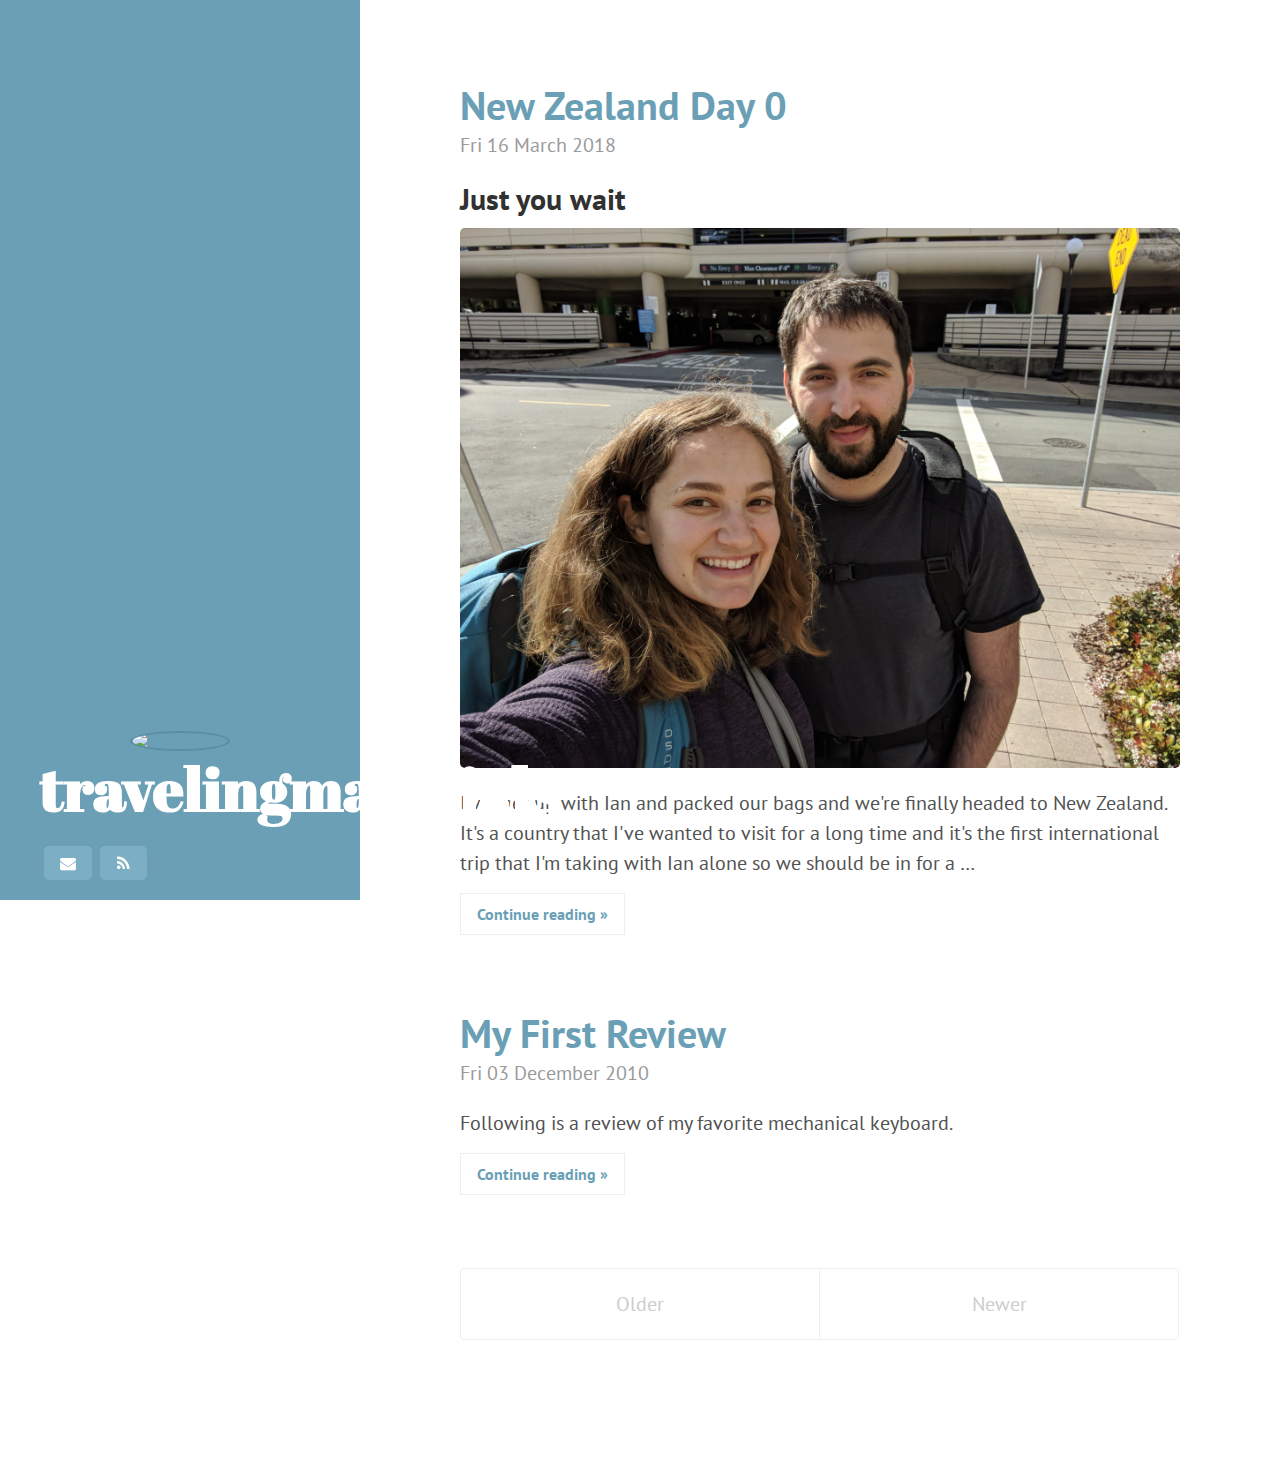
==== index.html @ 5a3e4737 "Update documentation" ====
<!DOCTYPE html>
<html lang="en">
	<head>
		<link href="http://gmpg.org/xfn/11" rel="profile">
		<meta http-equiv="X-UA-Compatible" content="IE=edge">
		<meta http-equiv="content-type" content="text/html; charset=utf-8">

		<!-- Enable responsiveness on mobile devices-->
		<meta name="viewport" content="width=device-width, initial-scale=1.0, maximum-scale=1">

		<title>travelingmaterials</title>

		<!-- CSS -->
		<link href="//fonts.googleapis.com/" rel="dns-prefetch">
		<link href="//fonts.googleapis.com/css?family=Droid+Serif:400,700,400italic|Abril+Fatface|PT+Sans:400,400italic,700&amp;subset=latin,latin-ext" rel="stylesheet">

		<link rel="stylesheet" href="./theme/css/poole.css" />
		<link rel="stylesheet" href="./theme/css/hyde.css" />
		<link rel="stylesheet" href="./theme/css/syntax.css" />
		<link rel="stylesheet" href="https://maxcdn.bootstrapcdn.com/font-awesome/4.4.0/css/font-awesome.min.css">

		<!-- RSS -->
		<link rel="alternate" type="application/rss+xml" title="RSS" href="/atom.xml">
	</head>

	<body class="theme-base-0d">
<div class="sidebar">
	<div class="container sidebar-sticky">
		<div class="sidebar-about">

			<h1>
				<a href="/">
					<img class="profile-picture" src="./images/">
					travelingmaterials
				</a>
			</h1>
			<p class="lead"></p>
			<p class="lead"> </p>
			<p></p>
		</div>
		<nav class="sidebar-nav">
			<a class="sidebar-nav-item" href="mailto:guilherme.sft@gmail.com">
				<i class="fa fa-envelope"></i>
			</a>
			<a class="sidebar-nav-item" href="">
				<i class="fa fa-feed"></i>
			</a>
		</nav>
	</div>
</div>		<div class="content container">
	<div class="posts">
			<div class="post">
				<h1 class="post-title" href="./new-zealand-day-0.html#new-zealand-day-0">
					<a href="./new-zealand-day-0.html#new-zealand-day-0">New Zealand Day 0</a>
				</h1>
				<span class="post-date">Fri 16 March 2018</span>
				<p>
					<h2>Just you wait</h2>
<p><img alt="waiting" src="images/nz001.jpg"></p>
<p>I've met up with Ian and packed our bags and we're finally headed to New Zealand. It's a country that I've wanted to visit for a long time and it's the first international trip that I'm taking with Ian alone so we should be in for a …</p>
				</p>
				<a class="read-more" href="new-zealand-day-0.html">Continue reading »</a>
			</div>
			<div class="post">
				<h1 class="post-title" href="./my-first-review.html#my-first-review">
					<a href="./my-first-review.html#my-first-review">My First Review</a>
				</h1>
				<span class="post-date">Fri 03 December 2010</span>
				<p>
					<p>Following is a review of my favorite mechanical keyboard.</p>
				</p>
				<a class="read-more" href="my-first-review.html">Continue reading »</a>
			</div>
	</div>
	<div class="pagination">
		<span class="pagination-item older">Older</span>
		<span class="pagination-item newer">Newer</span>

	</div>
		</div>
	</body>
</html>
---- theme/css/poole.css ----
/*
 *                        ___
 *                       /\_ \
 *  _____     ___     ___\//\ \      __
 * /\ '__`\  / __`\  / __`\\ \ \   /'__`\
 * \ \ \_\ \/\ \_\ \/\ \_\ \\_\ \_/\  __/
 *  \ \ ,__/\ \____/\ \____//\____\ \____\
 *   \ \ \/  \/___/  \/___/ \/____/\/____/
 *    \ \_\
 *     \/_/
 *
 * Designed, built, and released under MIT license by @mdo. Learn more at
 * https://github.com/poole/poole.
 */


/*
 * Contents
 *
 * Body resets
 * Custom type
 * Messages
 * Container
 * Masthead
 * Posts and pages
 * Pagination
 * Reverse layout
 * Themes
 */


/*
 * Body resets
 *
 * Update the foundational and global aspects of the page.
 */

* {
  -webkit-box-sizing: border-box;
     -moz-box-sizing: border-box;
          box-sizing: border-box;
}

html,
body {
  margin: 0;
  padding: 0;
}

html {
  font-family: "Helvetica Neue", Helvetica, Arial, sans-serif;
  font-size: 16px;
  line-height: 1.5;
}
@media (min-width: 38em) {
  html {
    font-size: 20px;
  }
}

body {
  color: #515151;
  background-color: #fff;
  -webkit-text-size-adjust: 100%;
      -ms-text-size-adjust: 100%;
}

/* No `:visited` state is required by default (browsers will use `a`) */
a {
  color: #268bd2;
  text-decoration: none;
}
a strong {
  color: inherit;
}
/* `:focus` is linked to `:hover` for basic accessibility */
a:hover,
a:focus {
  text-decoration: underline;
}

/* Headings */
h1, h2, h3, h4, h5, h6 {
  margin-bottom: .5rem;
  font-weight: bold;
  line-height: 1.25;
  color: #313131;
  text-rendering: optimizeLegibility;
}
h1 {
  font-size: 2rem;
}
h2 {
  margin-top: 1rem;
  font-size: 1.5rem;
}
h3 {
  margin-top: 1.5rem;
  font-size: 1.25rem;
}
h4, h5, h6 {
  margin-top: 1rem;
  font-size: 1rem;
}

/* Body text */
p {
  margin-top: 0;
  margin-bottom: 1rem;
}

strong {
  color: #303030;
}


/* Lists */
ul, ol, dl {
  margin-top: 0;
  margin-bottom: 1rem;
}

dt {
  font-weight: bold;
}
dd {
  margin-bottom: .5rem;
}

/* Misc */
hr {
  position: relative;
  margin: 1.5rem 0;
  border: 0;
  border-top: 1px solid #eee;
  border-bottom: 1px solid #fff;
}

abbr {
  font-size: 85%;
  font-weight: bold;
  color: #555;
  text-transform: uppercase;
}
abbr[title] {
  cursor: help;
  border-bottom: 1px dotted #e5e5e5;
}

/* Code */
code,
pre {
  font-family: Menlo, Monaco, "Courier New", monospace;
}
code {
  padding: .25em .5em;
  font-size: 85%;
  color: #bf616a;
  background-color: #f9f9f9;
  border-radius: 3px;
}
pre {
  display: block;
  margin-top: 0;
  margin-bottom: 1rem;
  padding: 1rem;
  font-size: .8rem;
  line-height: 1.4;
  white-space: pre;
  white-space: pre-wrap;
  word-break: break-all;
  word-wrap: break-word;
  background-color: #f9f9f9;
}
pre code {
  padding: 0;
  font-size: 100%;
  color: inherit;
  background-color: transparent;
}

/* Pygments via Jekyll */
.highlight {
  margin-bottom: 1rem;
  border-radius: 4px;
}
.highlight pre {
  margin-bottom: 0;
}

/* Gist via GitHub Pages */
.gist .gist-file {
  font-family: Menlo, Monaco, "Courier New", monospace !important;
}
.gist .markdown-body {
  padding: 15px;
}
.gist pre {
  padding: 0;
  background-color: transparent;
}
.gist .gist-file .gist-data {
  font-size: .8rem !important;
  line-height: 1.4;
}
.gist code {
  padding: 0;
  color: inherit;
  background-color: transparent;
  border-radius: 0;
}

/* Quotes */
blockquote {
  padding: .5rem 1rem;
  margin: .8rem 0;
  color: #7a7a7a;
  border-left: .25rem solid #e5e5e5;
}
blockquote p:last-child {
  margin-bottom: 0;
}
@media (min-width: 30em) {
  blockquote {
    padding-right: 5rem;
    padding-left: 1.25rem;
  }
}

img {
  display: block;
  max-width: 100%;
  margin: 0 0 1rem;
  border-radius: 5px;
}

/* Tables */
table {
  margin-bottom: 1rem;
  width: 100%;
  border: 1px solid #e5e5e5;
  border-collapse: collapse;
}
td,
th {
  padding: .25rem .5rem;
  border: 1px solid #e5e5e5;
}
tbody tr:nth-child(odd) td,
tbody tr:nth-child(odd) th {
  background-color: #f9f9f9;
}


/*
 * Custom type
 *
 * Extend paragraphs with `.lead` for larger introductory text.
 */

.lead {
  font-size: 1.25rem;
  font-weight: 300;
}


/*
 * Messages
 *
 * Show alert messages to users. You may add it to single elements like a `<p>`,
 * or to a parent if there are multiple elements to show.
 */

.message {
  margin-bottom: 1rem;
  padding: 1rem;
  color: #717171;
  background-color: #f9f9f9;
}


/*
 * Container
 *
 * Center the page content.
 */

.container {
  max-width: 38rem;
  padding-left:  1rem;
  padding-right: 1rem;
  margin-left:  auto;
  margin-right: auto;
}


/*
 * Masthead
 *
 * Super small header above the content for site name and short description.
 */

.masthead {
  padding-top:    1rem;
  padding-bottom: 1rem;
  margin-bottom: 3rem;
}
.masthead-title {
  margin-top: 0;
  margin-bottom: 0;
  color: #505050;
}
.masthead-title a {
  color: #505050;
}
.masthead-title small {
  font-size: 75%;
  font-weight: 400;
  color: #c0c0c0;
  letter-spacing: 0;
}


/*
 * Posts and pages
 *
 * Each post is wrapped in `.post` and is used on default and post layouts. Each
 * page is wrapped in `.page` and is only used on the page layout.
 */

.page,
.post {
  margin-bottom: 4em;
}

/* Blog post or page title */
.page-title,
.post-title,
.post-title a {
  color: #303030;
}
.page-title,
.post-title {
  margin-top: 0;
}

/* Meta data line below post title */
.post-date {
  display: block;
  margin-top: -.5rem;
  margin-bottom: 1rem;
  color: #9a9a9a;
}

/* Related posts */
.related {
  padding-top: 2rem;
  padding-bottom: 2rem;
  border-top: 1px solid #eee;
}
.related-posts {
  padding-left: 0;
  list-style: none;
}
.related-posts h3 {
  margin-top: 0;
}
.related-posts li small {
  font-size: 75%;
  color: #999;
}
.related-posts li a:hover {
  color: #268bd2;
  text-decoration: none;
}
.related-posts li a:hover small {
  color: inherit;
}

.read-more {
  padding: .5rem .8rem;
  border: 1px solid #eee;
  font-size: .8rem;
  margin-top: 1rem;
  font-weight: bold;
}

/*
 * Pagination
 *
 * Super lightweight (HTML-wise) blog pagination. `span`s are provide for when
 * there are no more previous or next posts to show.
 */

.pagination {
  overflow: hidden; /* clearfix */
  margin-left: -1rem;
  margin-right: -1rem;
  font-family: "PT Sans", Helvetica, Arial, sans-serif;
  color: #ccc;
  text-align: center;
}

/* Pagination items can be `span`s or `a`s */
.pagination-item {
  display: block;
  padding: 1rem;
  border: 1px solid #eee;
}
.pagination-item:first-child {
  margin-bottom: -1px;
}

/* Only provide a hover state for linked pagination items */
a.pagination-item:hover {
  background-color: #f5f5f5;
}

@media (min-width: 30em) {
  .pagination {
    margin: 3rem 0;
  }
  .pagination-item {
    float: left;
    width: 50%;
  }
  .pagination-item:first-child {
    margin-bottom: 0;
    border-top-left-radius:    4px;
    border-bottom-left-radius: 4px;
  }
  .pagination-item:last-child {
    margin-left: -1px;
    border-top-right-radius:    4px;
    border-bottom-right-radius: 4px;
  }
}
---- theme/css/hyde.css ----
/*
 *  __                  __
 * /\ \                /\ \
 * \ \ \___   __  __   \_\ \     __
 *  \ \  _ `\/\ \/\ \  /'_` \  /'__`\
 *   \ \ \ \ \ \ \_\ \/\ \_\ \/\  __/
 *    \ \_\ \_\/`____ \ \___,_\ \____\
 *     \/_/\/_/`/___/> \/__,_ /\/____/
 *                /\___/
 *                \/__/
 *
 * Designed, built, and released under MIT license by @mdo. Learn more at
 * https://github.com/poole/hyde.
 */


/*
 * Contents
 *
 * Global resets
 * Sidebar
 * Container
 * Reverse layout
 * Themes
 */


/*
 * Global resets
 *
 * Update the foundational and global aspects of the page.
 */

html {
  font-family: "PT Sans", Helvetica, Arial, sans-serif;
}
@media (min-width: 48em) {
  html {
    font-size: 16px;
  }
}
@media (min-width: 58em) {
  html {
    font-size: 20px;
  }
}


/*
 * Sidebar
 *
 * Flexible banner for housing site name, intro, and "footer" content. Starts
 * out above content in mobile and later moves to the side with wider viewports.
 */

.sidebar {
  text-align: center;
  padding: 2rem 1rem;
  color: rgba(255,255,255,.5);
  background-color: #202020;
}
@media (min-width: 48em) {
  .sidebar {
    position: fixed;
    top: 0;
    left: 0;
    bottom: 0;
    width: 18rem;
    text-align: center;
  }
}

/* Sidebar links */
.sidebar a {
  color: #fff;
}

/* About section */

.sidebar-about h1 {
  color: #fff;
  margin-top: 0;
  font-family: "Abril Fatface", serif;
  font-size: 3rem;
}

.sidebar-about .lead {
  font-size: .8rem;
}

.sidebar-about .profile-picture {
  margin: 0 auto;
  border-radius: 50%;
  border: 2px solid #5b8da2;
  max-width: 5rem;
}

/* Sidebar nav */
.sidebar-nav {
  margin-bottom: 1rem;
}
.sidebar-nav-item {
  display: block;
  padding: .25rem 0.5rem;
  background: #7dafc4;
  margin: 0 .2rem;
  border-radius: .25rem;
  text-transform: uppercase;
  font-size: .8rem;
  font-weight: bold;
  float: left;
  width: 17%;
}
a.sidebar-nav-item:hover,
a.sidebar-nav-item:focus {
  background: #6096ac;
  text-decoration: none;
}
.sidebar-nav-item.active {
  color: #6096ac;
  background: #fff;
}
a.sidebar-nav-item.active:hover,
a.sidebar-nav-item.active:focus {
  color: #fff;
}

/* Sticky sidebar
 *
 * Add the `sidebar-sticky` class to the sidebar's container to affix it the
 * contents to the bottom of the sidebar in tablets and up.
 */

@media (min-width: 48em) {
  .sidebar-sticky {
    position: absolute;
    right:  1rem;
    bottom: 1rem;
    left:   1rem;
  }
}


/* Container
 *
 * Align the contents of the site above the proper threshold with some margin-fu
 * with a 25%-wide `.sidebar`.
 */

.content {
  padding-top:    4rem;
  padding-bottom: 4rem;
}

@media (min-width: 48em) {
  .content {
    max-width: 38rem;
    margin-left: 20rem;
    margin-right: 2rem;
  }
}

@media (min-width: 64em) {
  .content {
    margin-left: 22rem;
    margin-right: 4rem;
  }
}


/*
 * Reverse layout
 *
 * Flip the orientation of the page by placing the `.sidebar` on the right.
 */

@media (min-width: 48em) {
  .layout-reverse .sidebar {
    left: auto;
    right: 0;
  }
  .layout-reverse .content {
    margin-left: 2rem;
    margin-right: 20rem;
  }
}

@media (min-width: 64em) {
  .layout-reverse .content {
    margin-left: 4rem;
    margin-right: 22rem;
  }
}



/*
 * Themes
 *
 * As of v1.1, Hyde includes optional themes to color the sidebar and links
 * within blog posts. To use, add the class of your choosing to the `body`.
 */

/* Base16 (http://chriskempson.github.io/base16/#default) */

/* Red */
.theme-base-08 .sidebar {
  background-color: #ac4142;
}
.theme-base-08 .content a,
.theme-base-08 .related-posts li a:hover {
  color: #ac4142;
}

/* Orange */
.theme-base-09 .sidebar {
  background-color: #d28445;
}
.theme-base-09 .content a,
.theme-base-09 .related-posts li a:hover {
  color: #d28445;
}

/* Yellow */
.theme-base-0a .sidebar {
  background-color: #f4bf75;
}
.theme-base-0a .content a,
.theme-base-0a .related-posts li a:hover {
  color: #f4bf75;
}

/* Green */
.theme-base-0b .sidebar {
  background-color: #90a959;
}
.theme-base-0b .content a,
.theme-base-0b .related-posts li a:hover {
  color: #90a959;
}

/* Cyan */
.theme-base-0c .sidebar {
  background-color: #75b5aa;
}
.theme-base-0c .content a,
.theme-base-0c .related-posts li a:hover {
  color: #75b5aa;
}

/* Blue */
.theme-base-0d .sidebar {
  background-color: #6a9fb5;
}
.theme-base-0d .content a,
.theme-base-0d .related-posts li a:hover {
  color: #6a9fb5;
}

/* Magenta */
.theme-base-0e .sidebar {
  background-color: #aa759f;
}
.theme-base-0e .content a,
.theme-base-0e .related-posts li a:hover {
  color: #aa759f;
}

/* Brown */
.theme-base-0f .sidebar {
  background-color: #8f5536;
}
.theme-base-0f .content a,
.theme-base-0f .related-posts li a:hover {
  color: #8f5536;
}
---- theme/css/syntax.css ----
.highlight .hll { background-color: #ffc; }
.highlight .c { color: #999; } /* Comment */
.highlight .err { color: #a00; background-color: #faa } /* Error */
.highlight .k { color: #069; } /* Keyword */
.highlight .o { color: #555 } /* Operator */
.highlight .cm { color: #09f; font-style: italic } /* Comment.Multiline */
.highlight .cp { color: #099 } /* Comment.Preproc */
.highlight .c1 { color: #999; } /* Comment.Single */
.highlight .cs { color: #999; } /* Comment.Special */
.highlight .gd { background-color: #fcc; border: 1px solid #c00 } /* Generic.Deleted */
.highlight .ge { font-style: italic } /* Generic.Emph */
.highlight .gr { color: #f00 } /* Generic.Error */
.highlight .gh { color: #030; } /* Generic.Heading */
.highlight .gi { background-color: #cfc; border: 1px solid #0c0 } /* Generic.Inserted */
.highlight .go { color: #aaa } /* Generic.Output */
.highlight .gp { color: #009; } /* Generic.Prompt */
.highlight .gs { } /* Generic.Strong */
.highlight .gu { color: #030; } /* Generic.Subheading */
.highlight .gt { color: #9c6 } /* Generic.Traceback */
.highlight .kc { color: #069; } /* Keyword.Constant */
.highlight .kd { color: #069; } /* Keyword.Declaration */
.highlight .kn { color: #069; } /* Keyword.Namespace */
.highlight .kp { color: #069 } /* Keyword.Pseudo */
.highlight .kr { color: #069; } /* Keyword.Reserved */
.highlight .kt { color: #078; } /* Keyword.Type */
.highlight .m { color: #f60 } /* Literal.Number */
.highlight .s { color: #d44950 } /* Literal.String */
.highlight .na { color: #4f9fcf } /* Name.Attribute */
.highlight .nb { color: #366 } /* Name.Builtin */
.highlight .nc { color: #0a8; } /* Name.Class */
.highlight .no { color: #360 } /* Name.Constant */
.highlight .nd { color: #99f } /* Name.Decorator */
.highlight .ni { color: #999; } /* Name.Entity */
.highlight .ne { color: #c00; } /* Name.Exception */
.highlight .nf { color: #c0f } /* Name.Function */
.highlight .nl { color: #99f } /* Name.Label */
.highlight .nn { color: #0cf; } /* Name.Namespace */
.highlight .nt { color: #2f6f9f; } /* Name.Tag */
.highlight .nv { color: #033 } /* Name.Variable */
.highlight .ow { color: #000; } /* Operator.Word */
.highlight .w { color: #bbb } /* Text.Whitespace */
.highlight .mf { color: #f60 } /* Literal.Number.Float */
.highlight .mh { color: #f60 } /* Literal.Number.Hex */
.highlight .mi { color: #f60 } /* Literal.Number.Integer */
.highlight .mo { color: #f60 } /* Literal.Number.Oct */
.highlight .sb { color: #c30 } /* Literal.String.Backtick */
.highlight .sc { color: #c30 } /* Literal.String.Char */
.highlight .sd { color: #c30; font-style: italic } /* Literal.String.Doc */
.highlight .s2 { color: #c30 } /* Literal.String.Double */
.highlight .se { color: #c30; } /* Literal.String.Escape */
.highlight .sh { color: #c30 } /* Literal.String.Heredoc */
.highlight .si { color: #a00 } /* Literal.String.Interpol */
.highlight .sx { color: #c30 } /* Literal.String.Other */
.highlight .sr { color: #3aa } /* Literal.String.Regex */
.highlight .s1 { color: #c30 } /* Literal.String.Single */
.highlight .ss { color: #fc3 } /* Literal.String.Symbol */
.highlight .bp { color: #366 } /* Name.Builtin.Pseudo */
.highlight .vc { color: #033 } /* Name.Variable.Class */
.highlight .vg { color: #033 } /* Name.Variable.Global */
.highlight .vi { color: #033 } /* Name.Variable.Instance */
.highlight .il { color: #f60 } /* Literal.Number.Integer.Long */

.css .o,
.css .o + .nt,
.css .nt + .nt { color: #999; }

.highlight .lineno { color: #ccc; display:inline-block; padding: 0 5px; border-right:1px solid #ccc; }
.highlight pre code { display: block; white-space: pre; overflow-x: auto; word-wrap: normal; }
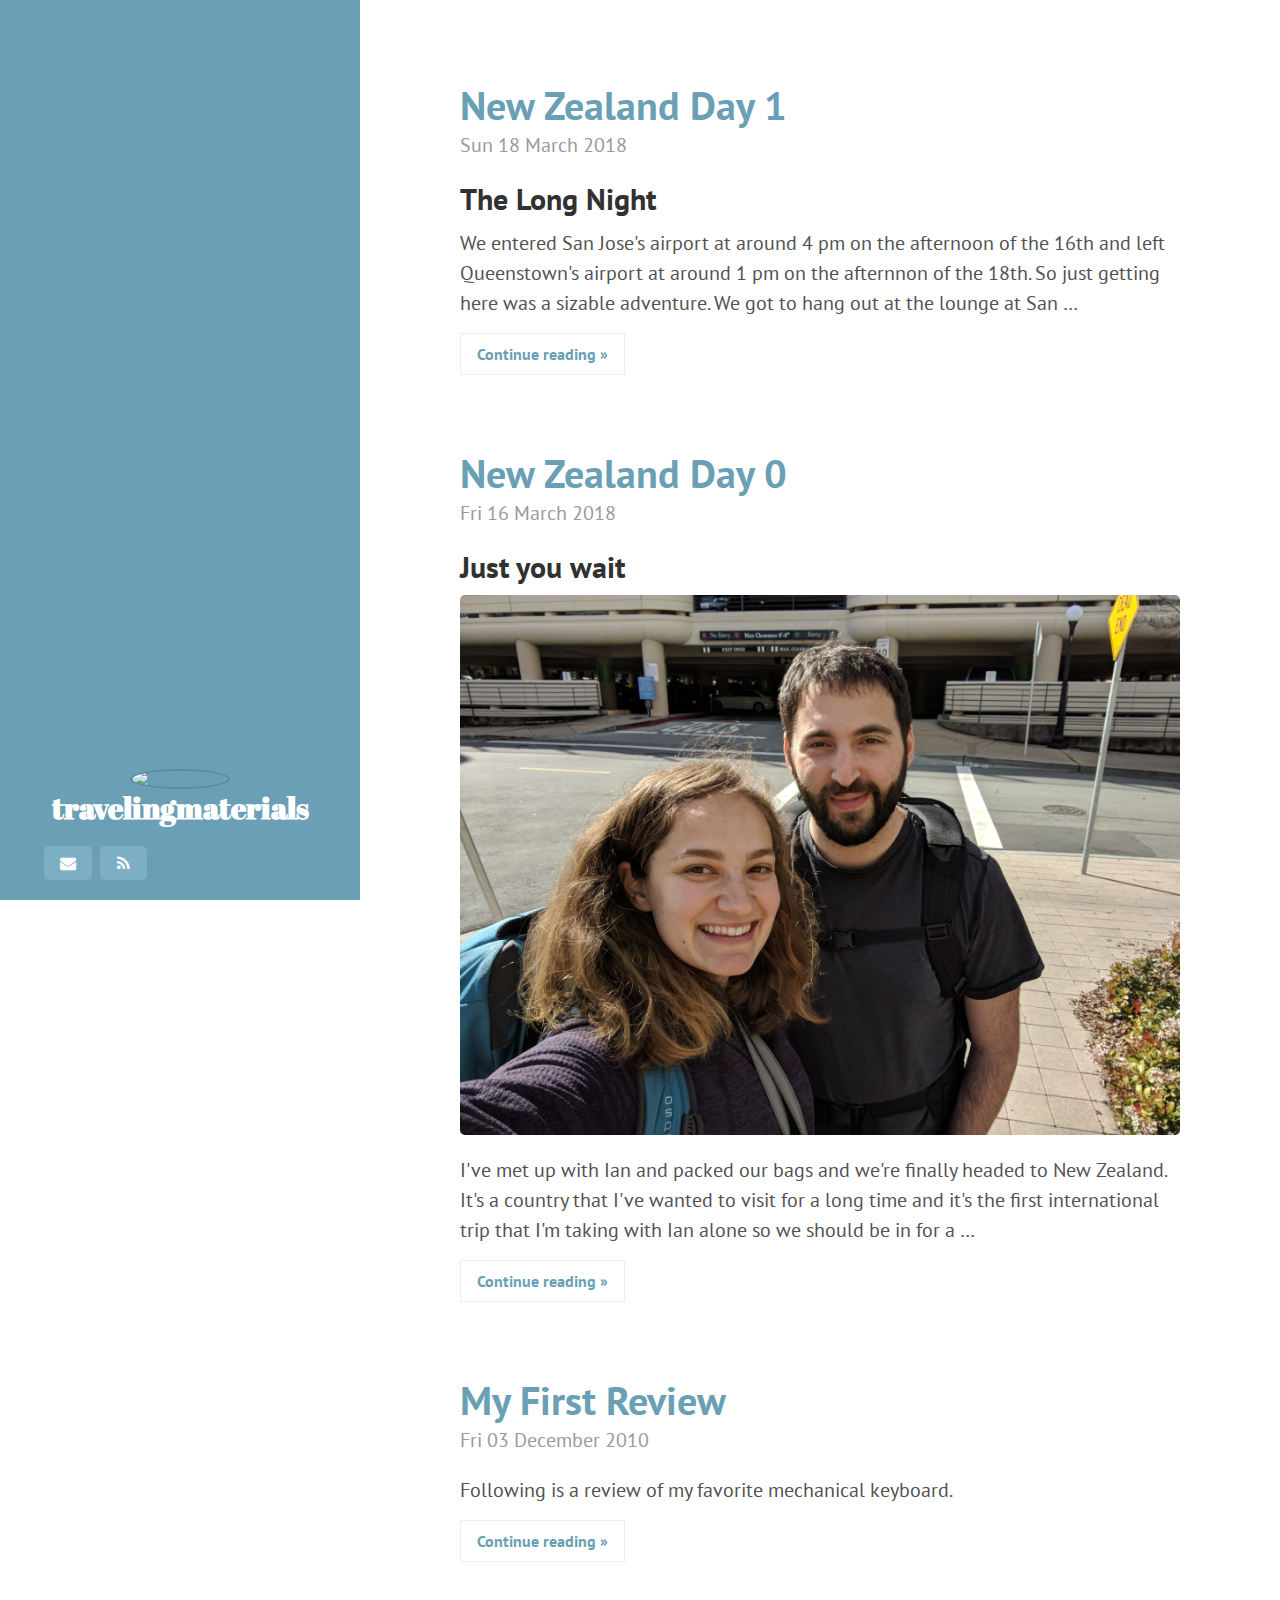
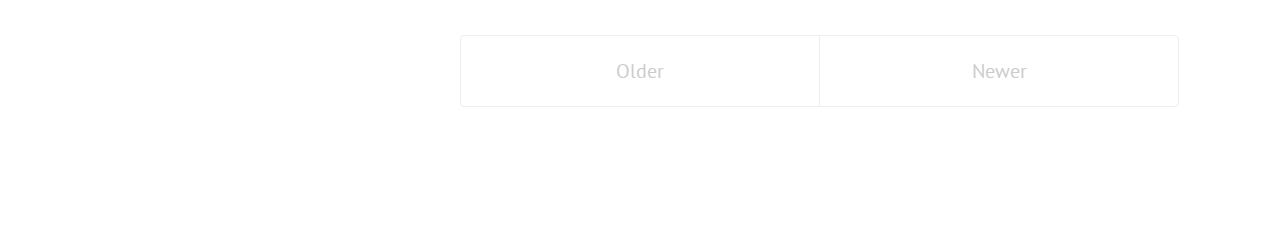
==== commit a5e5159f: "Update documentation" ====
--- a/index.html
+++ b/index.html
@@ -14,9 +14,9 @@
 		<link href="//fonts.googleapis.com/" rel="dns-prefetch">
 		<link href="//fonts.googleapis.com/css?family=Droid+Serif:400,700,400italic|Abril+Fatface|PT+Sans:400,400italic,700&amp;subset=latin,latin-ext" rel="stylesheet">
 
-		<link rel="stylesheet" href="./theme/css/poole.css" />
-		<link rel="stylesheet" href="./theme/css/hyde.css" />
-		<link rel="stylesheet" href="./theme/css/syntax.css" />
+		<link rel="stylesheet" href="http://travelingmaterials.github.io/theme/css/poole.css" />
+		<link rel="stylesheet" href="http://travelingmaterials.github.io/theme/css/hyde.css" />
+		<link rel="stylesheet" href="http://travelingmaterials.github.io/theme/css/syntax.css" />
 		<link rel="stylesheet" href="https://maxcdn.bootstrapcdn.com/font-awesome/4.4.0/css/font-awesome.min.css">
 
 		<!-- RSS -->
@@ -30,7 +30,7 @@
 
 			<h1>
 				<a href="/">
-					<img class="profile-picture" src="./images/">
+					<img class="profile-picture" src="http://travelingmaterials.github.io/images/">
 					travelingmaterials
 				</a>
 			</h1>
@@ -50,8 +50,19 @@
 </div>		<div class="content container">
 	<div class="posts">
 			<div class="post">
-				<h1 class="post-title" href="./new-zealand-day-0.html#new-zealand-day-0">
-					<a href="./new-zealand-day-0.html#new-zealand-day-0">New Zealand Day 0</a>
+				<h1 class="post-title" href="http://travelingmaterials.github.io/new-zealand-day-1.html#new-zealand-day-1">
+					<a href="http://travelingmaterials.github.io/new-zealand-day-1.html#new-zealand-day-1">New Zealand Day 1</a>
+				</h1>
+				<span class="post-date">Sun 18 March 2018</span>
+				<p>
+					<h2>The Long Night</h2>
+<p>We entered San Jose's airport at around 4 pm on the afternoon of the 16th and left Queenstown's airport at around 1 pm on the afternnon of the 18th. So just getting here was a sizable adventure. We got to hang out at the lounge at San …</p>
+				</p>
+				<a class="read-more" href="new-zealand-day-1.html">Continue reading »</a>
+			</div>
+			<div class="post">
+				<h1 class="post-title" href="http://travelingmaterials.github.io/new-zealand-day-0.html#new-zealand-day-0">
+					<a href="http://travelingmaterials.github.io/new-zealand-day-0.html#new-zealand-day-0">New Zealand Day 0</a>
 				</h1>
 				<span class="post-date">Fri 16 March 2018</span>
 				<p>
@@ -62,8 +73,8 @@
 				<a class="read-more" href="new-zealand-day-0.html">Continue reading »</a>
 			</div>
 			<div class="post">
-				<h1 class="post-title" href="./my-first-review.html#my-first-review">
-					<a href="./my-first-review.html#my-first-review">My First Review</a>
+				<h1 class="post-title" href="http://travelingmaterials.github.io/my-first-review.html#my-first-review">
+					<a href="http://travelingmaterials.github.io/my-first-review.html#my-first-review">My First Review</a>
 				</h1>
 				<span class="post-date">Fri 03 December 2010</span>
 				<p>
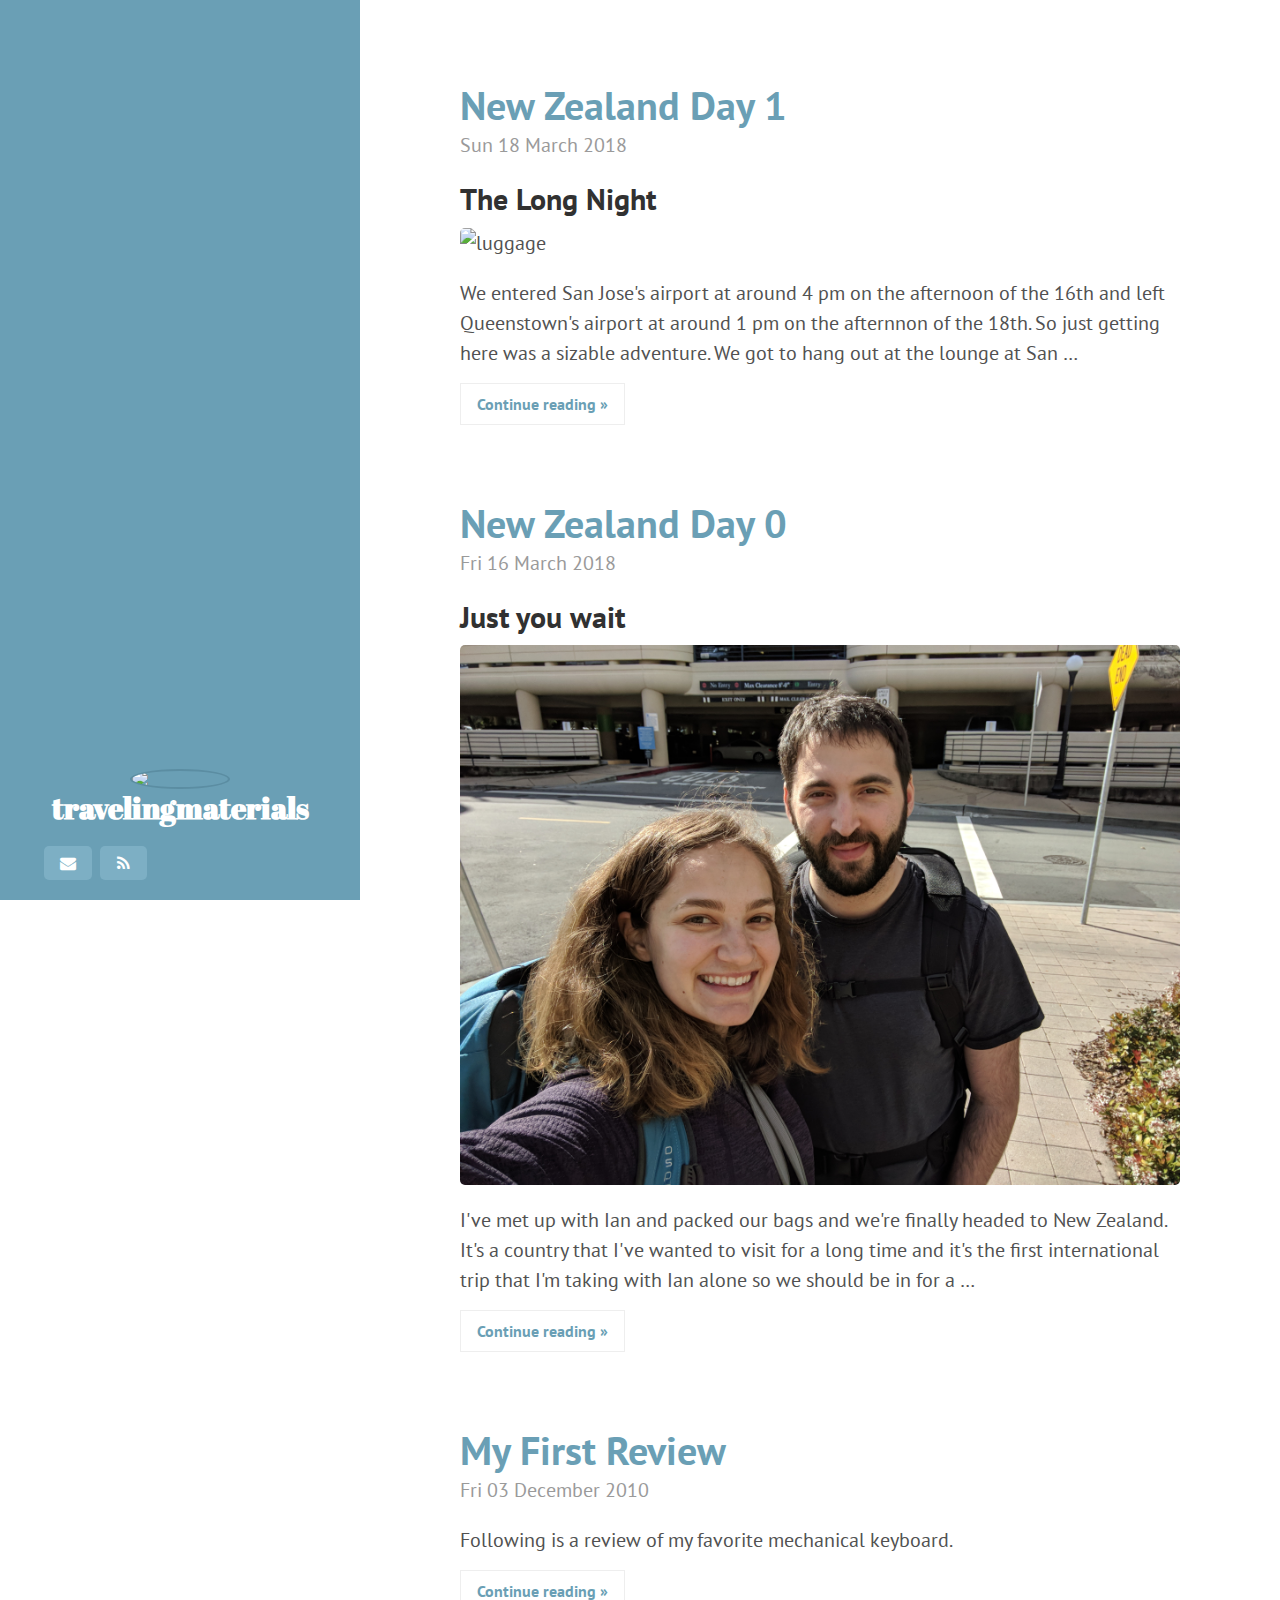
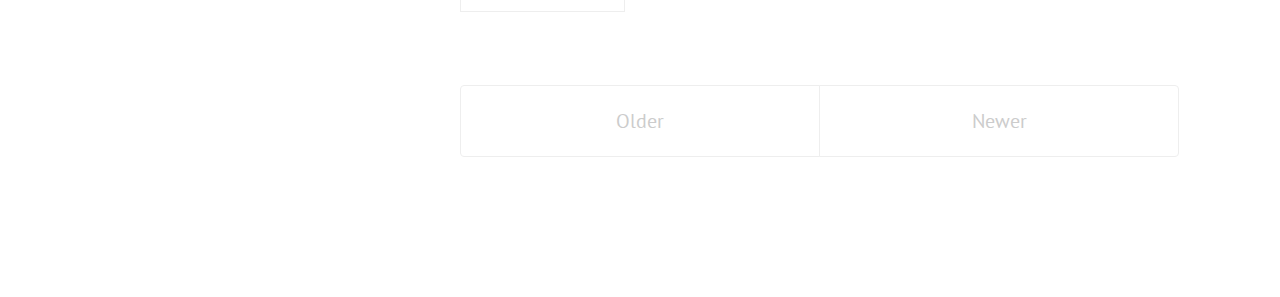
==== commit 2f589f80: "Update documentation" ====
--- a/index.html
+++ b/index.html
@@ -56,6 +56,7 @@
 				<span class="post-date">Sun 18 March 2018</span>
 				<p>
 					<h2>The Long Night</h2>
+<p><img alt="luggage" src="images/nz002.jpg"></p>
 <p>We entered San Jose's airport at around 4 pm on the afternoon of the 16th and left Queenstown's airport at around 1 pm on the afternnon of the 18th. So just getting here was a sizable adventure. We got to hang out at the lounge at San …</p>
 				</p>
 				<a class="read-more" href="new-zealand-day-1.html">Continue reading »</a>
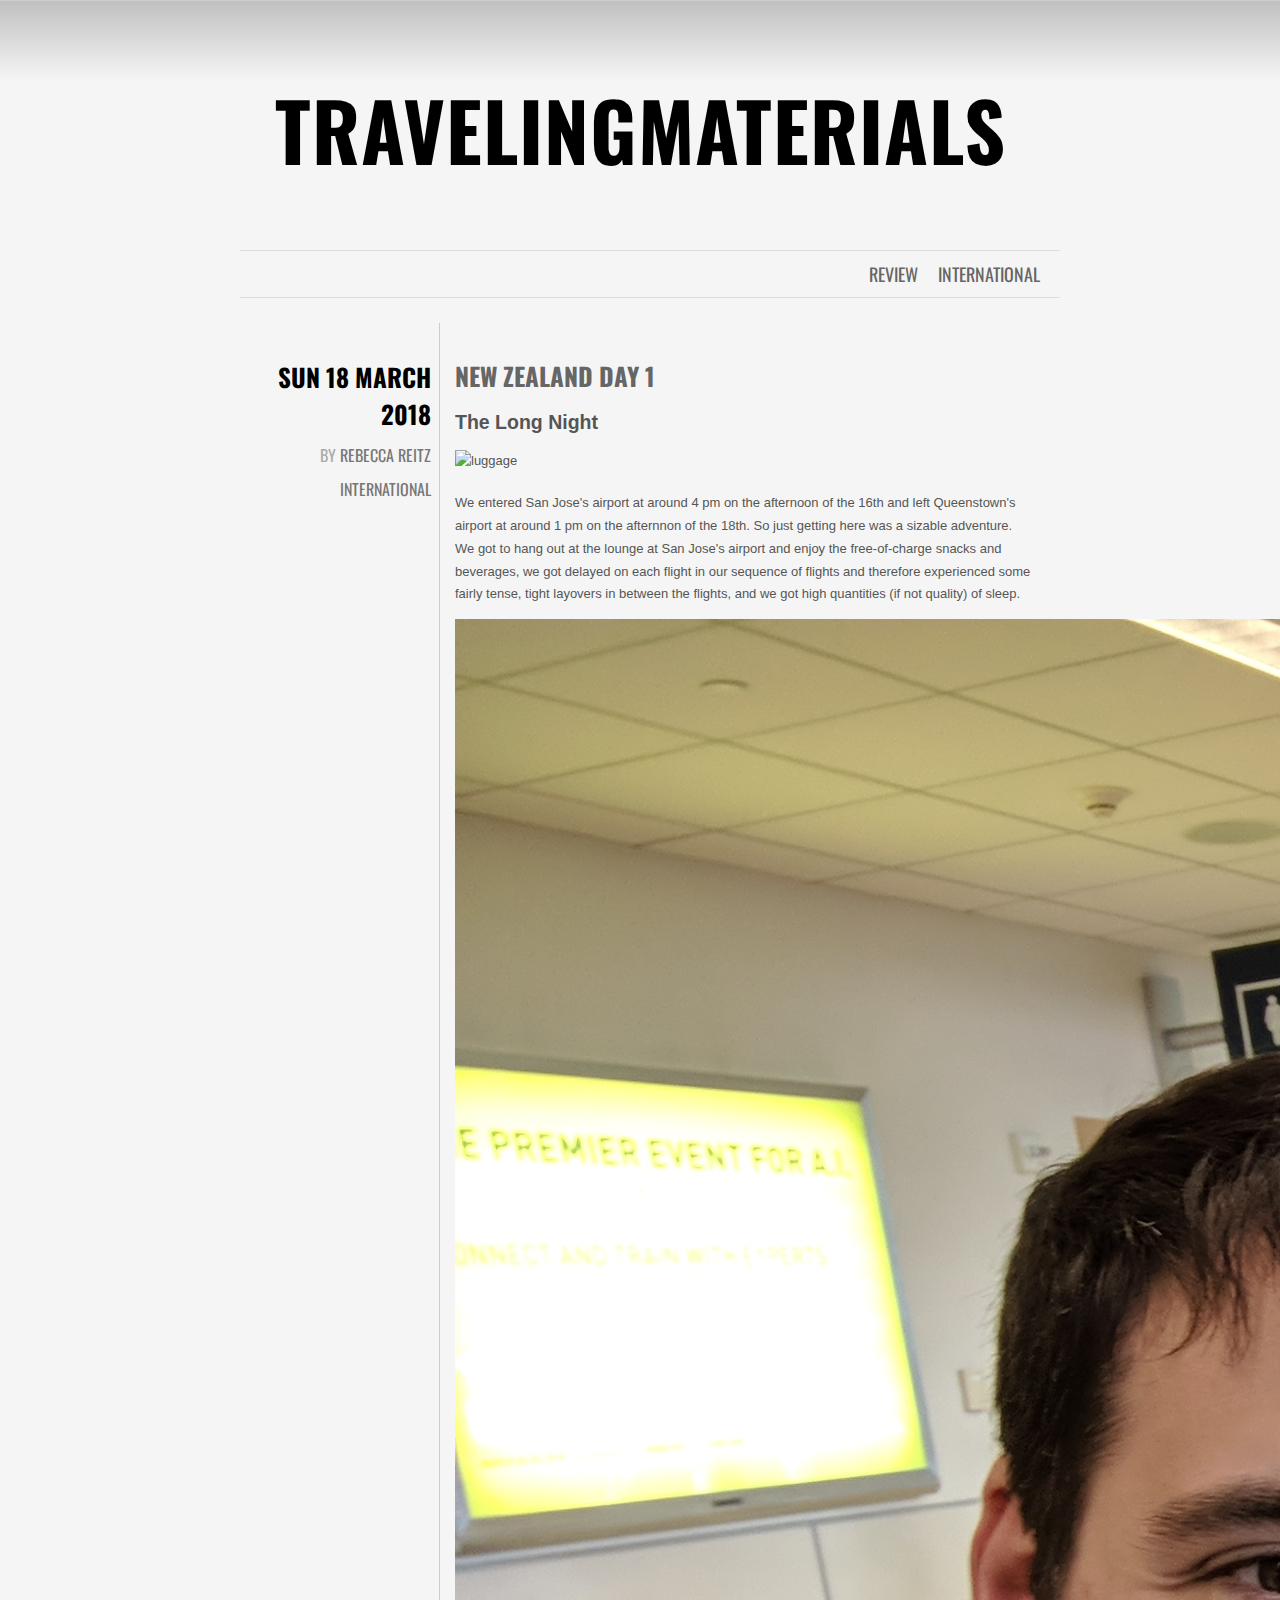
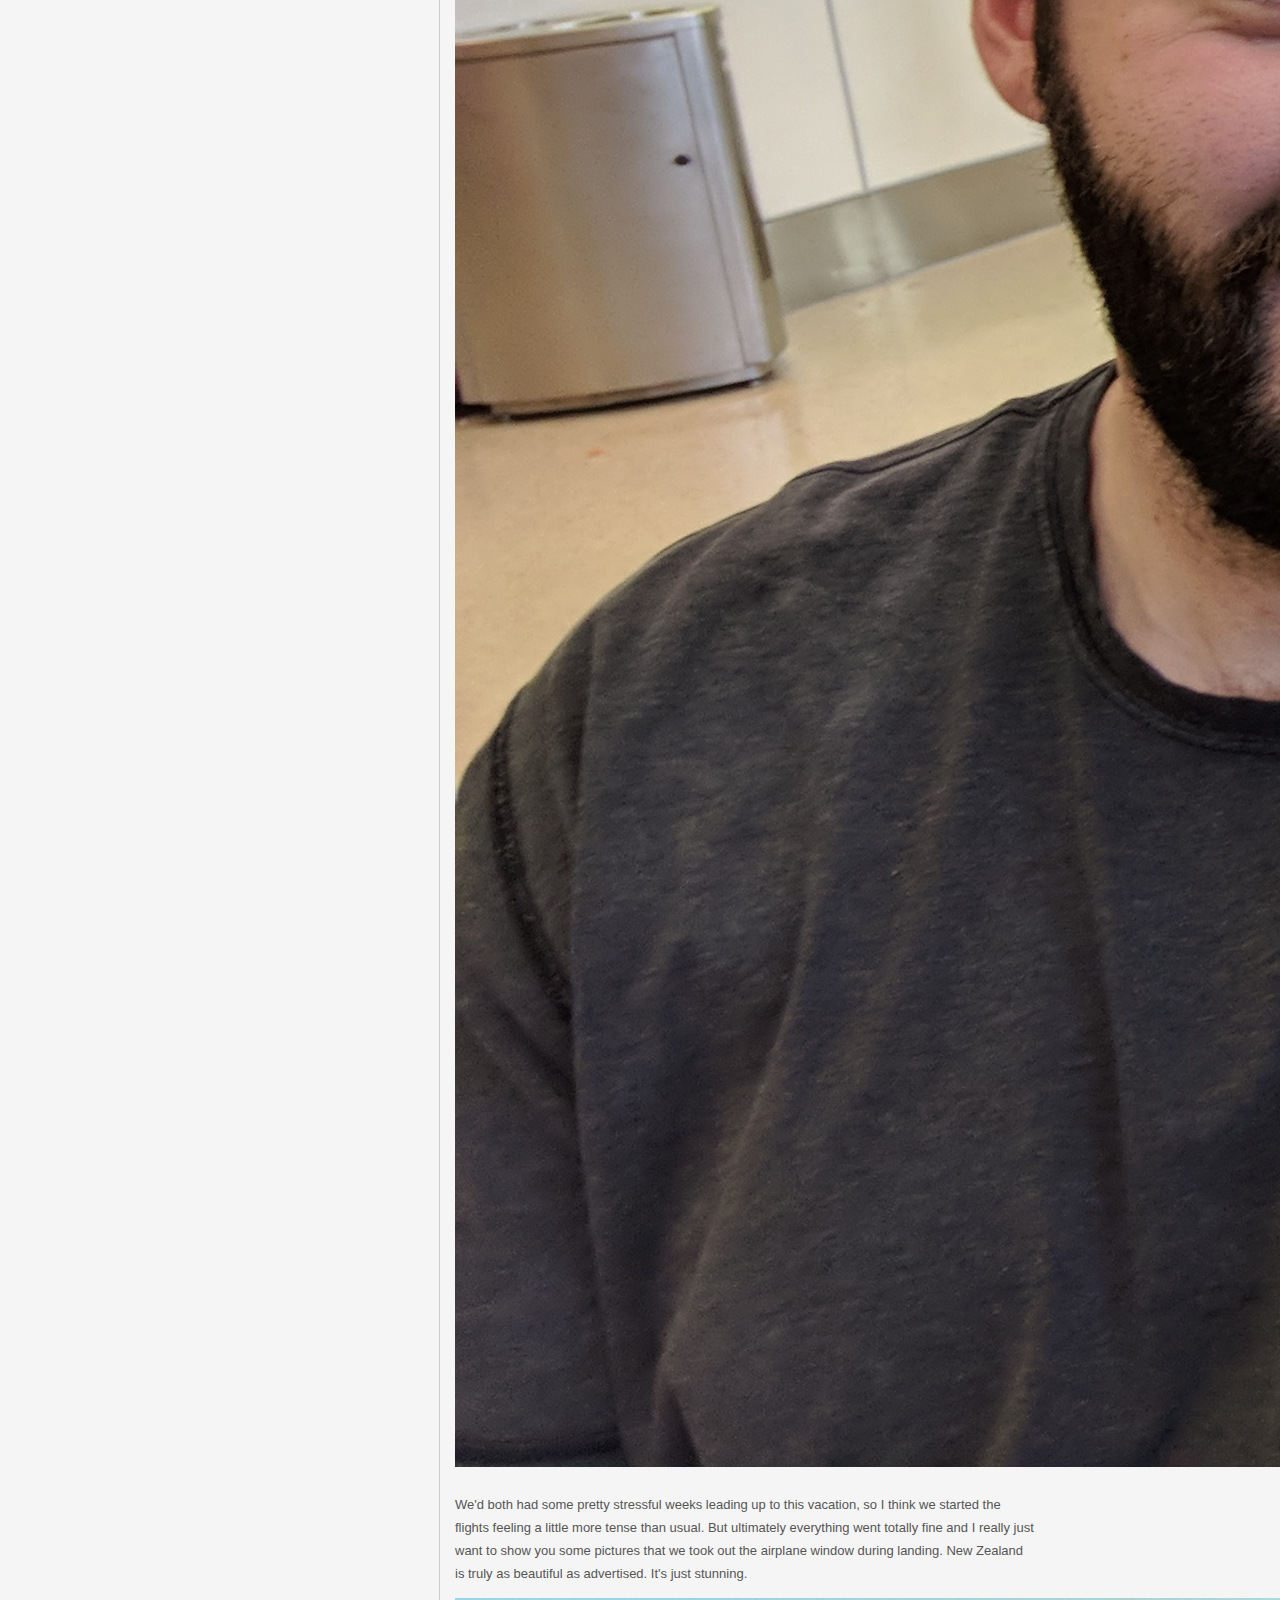
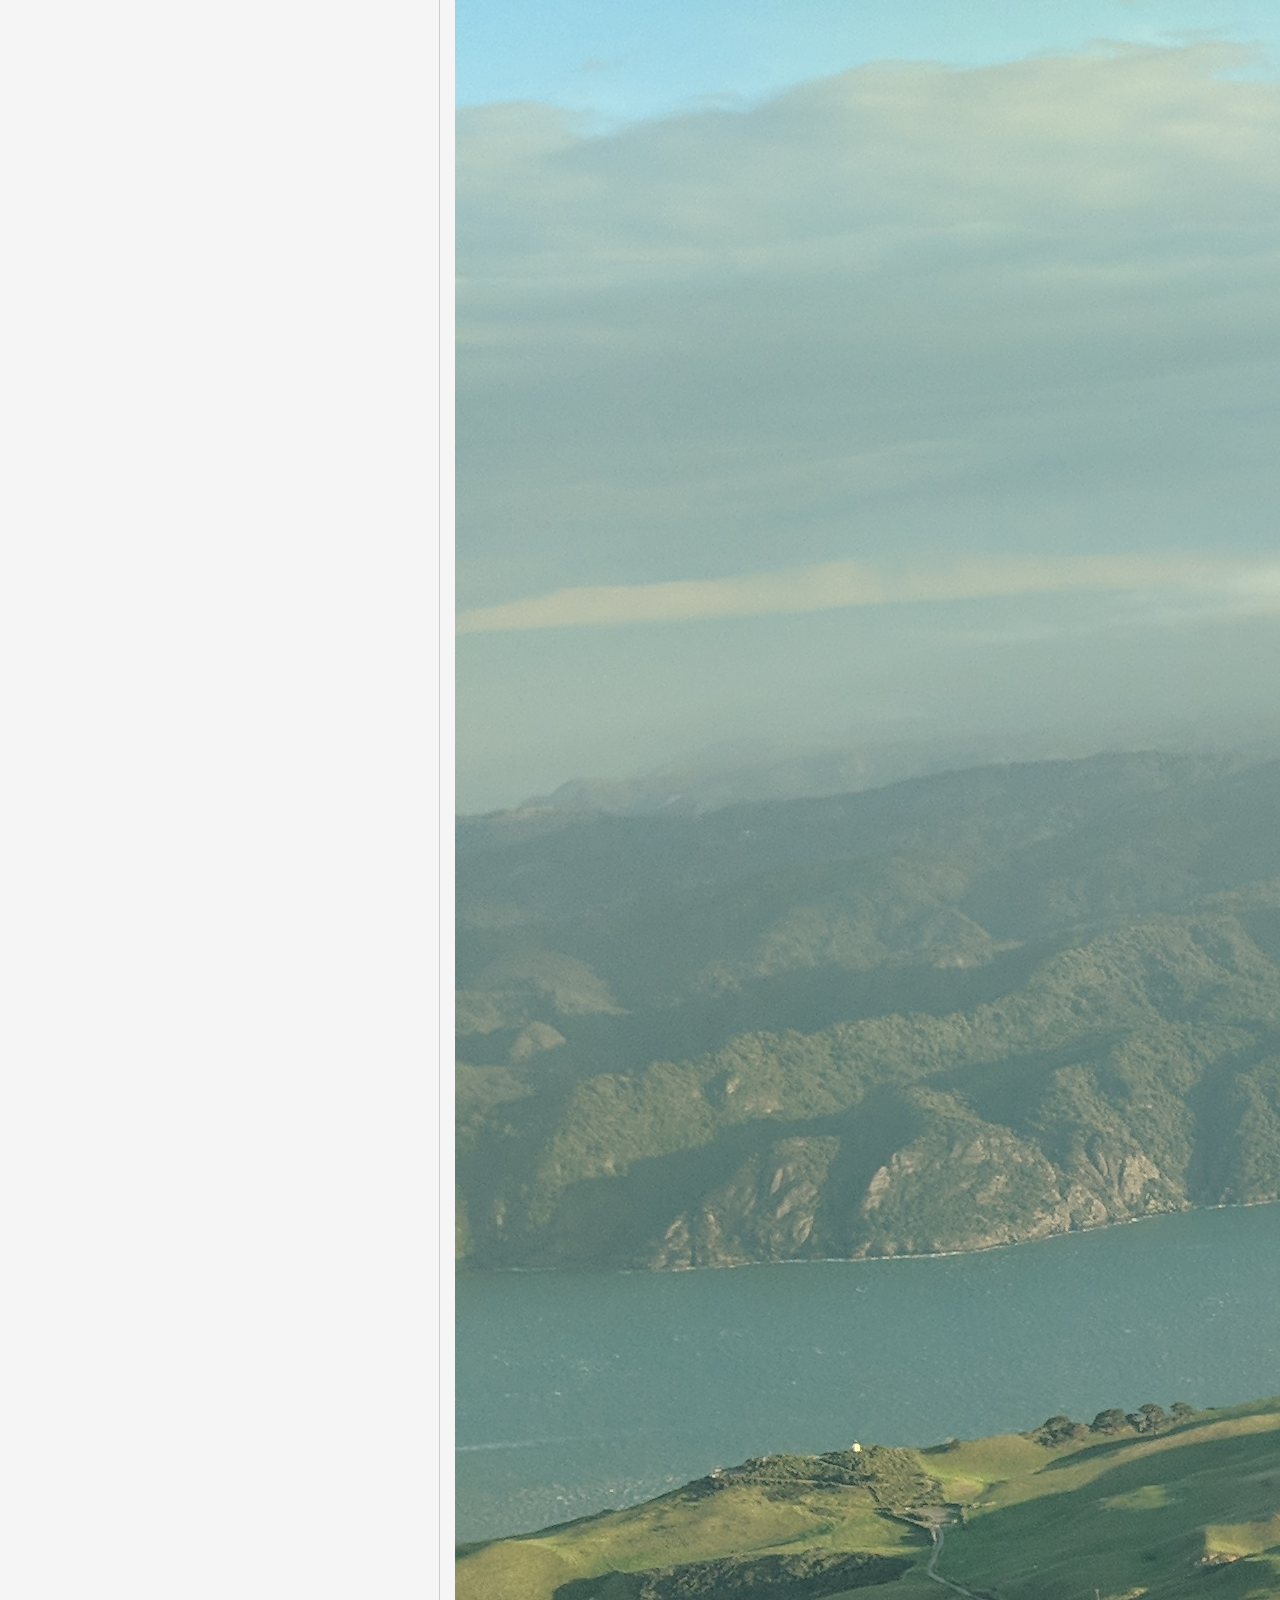
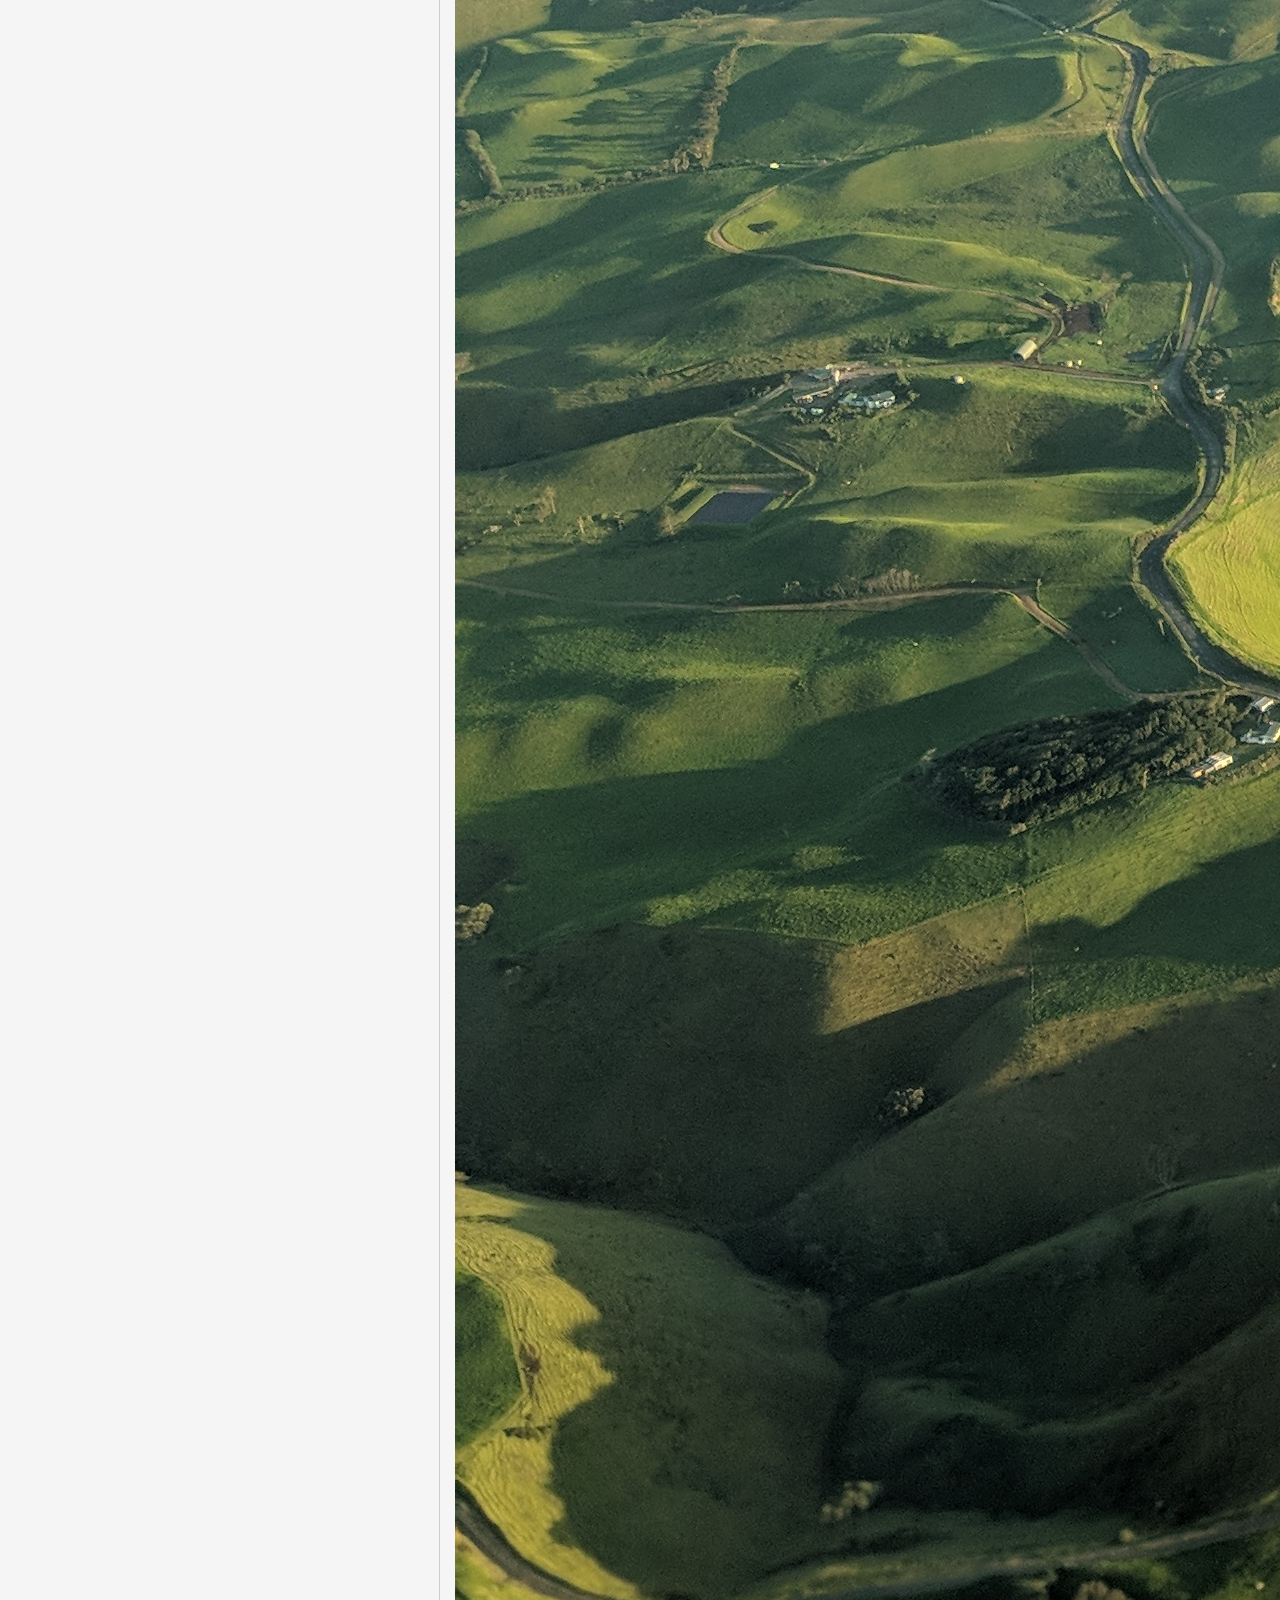
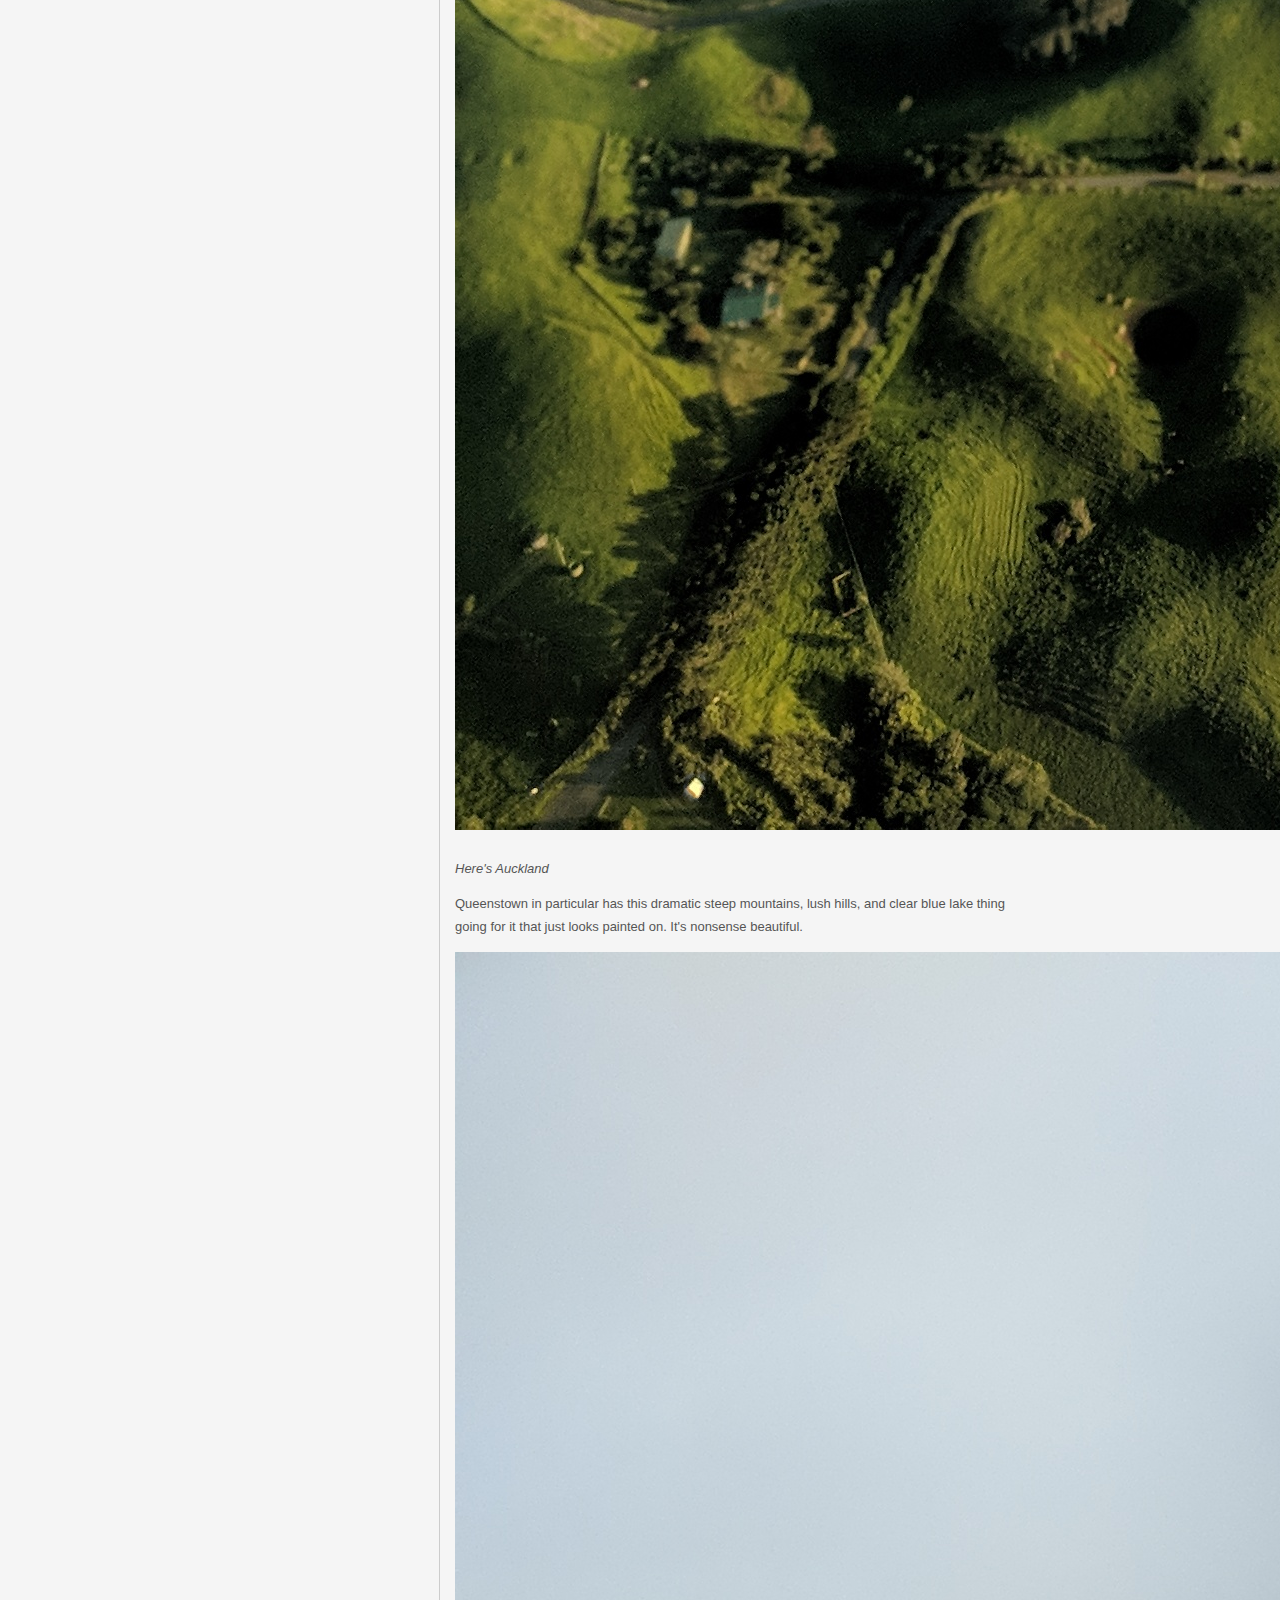
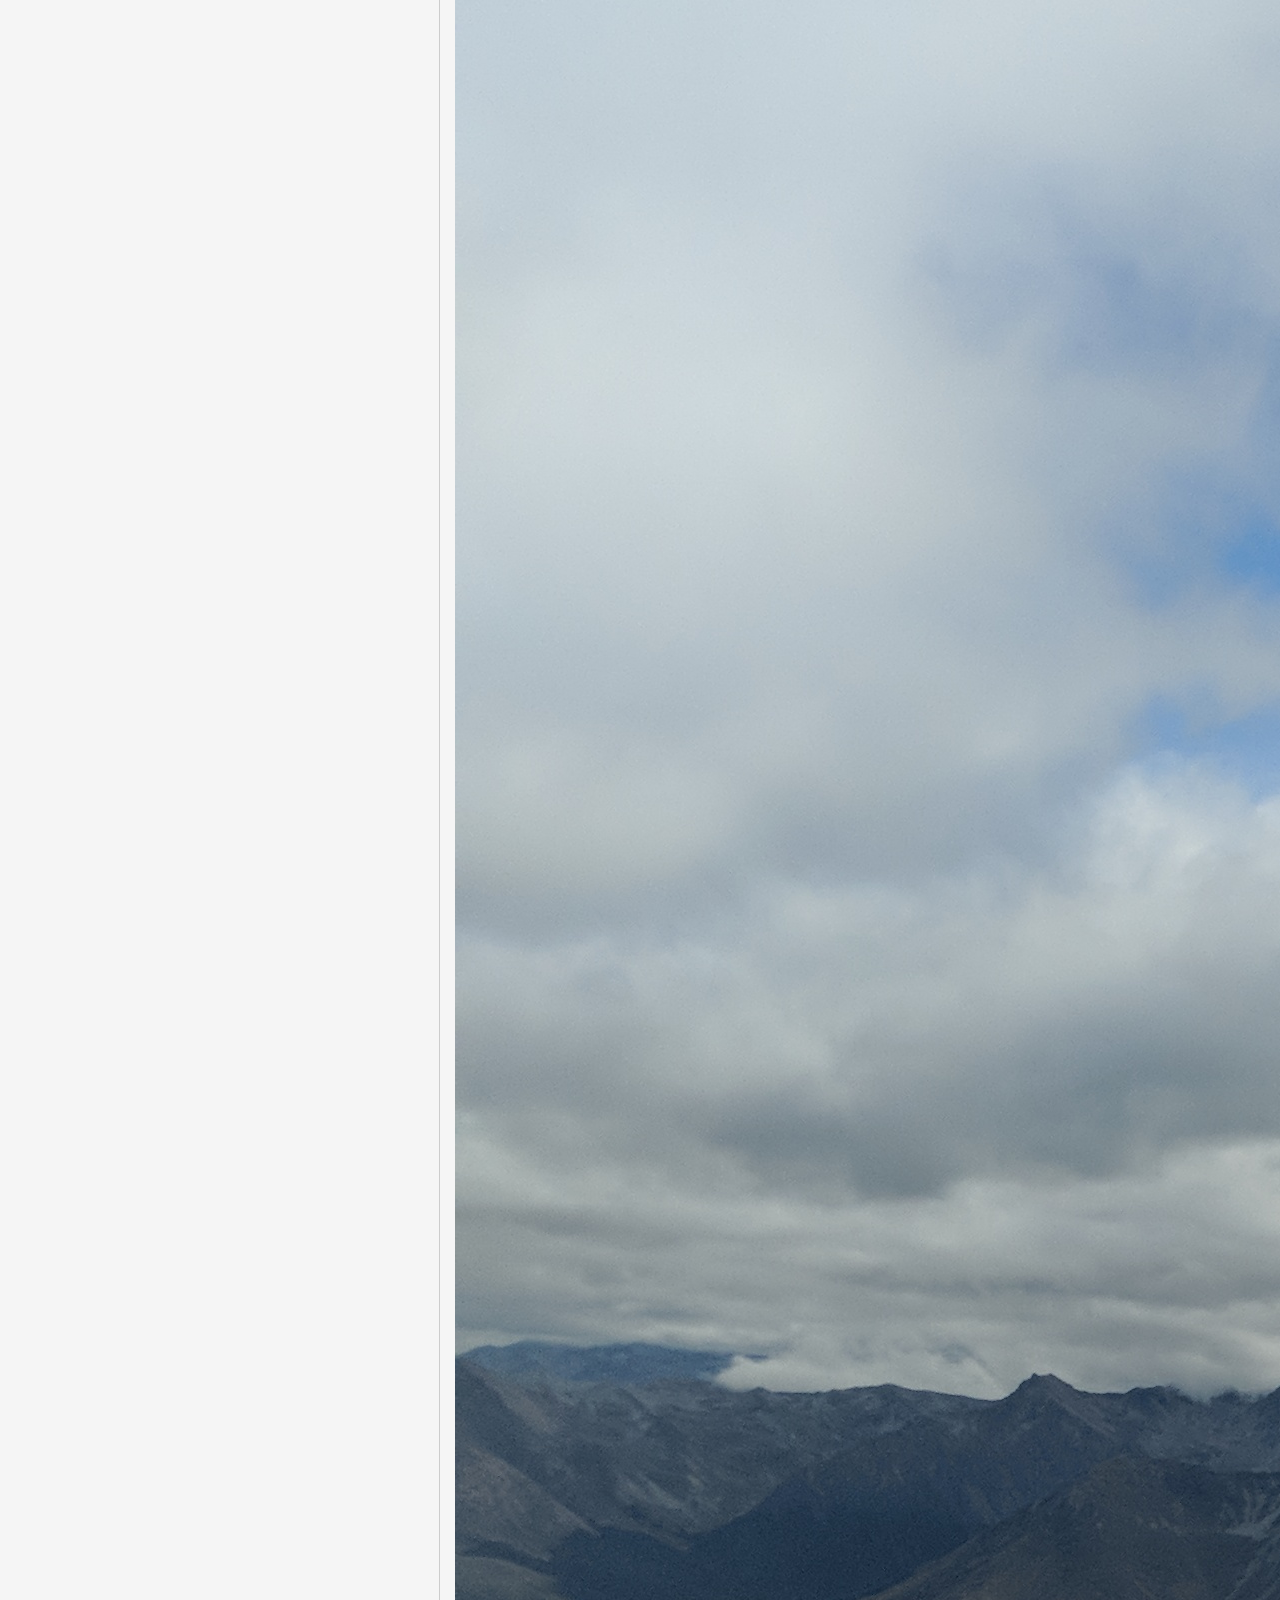
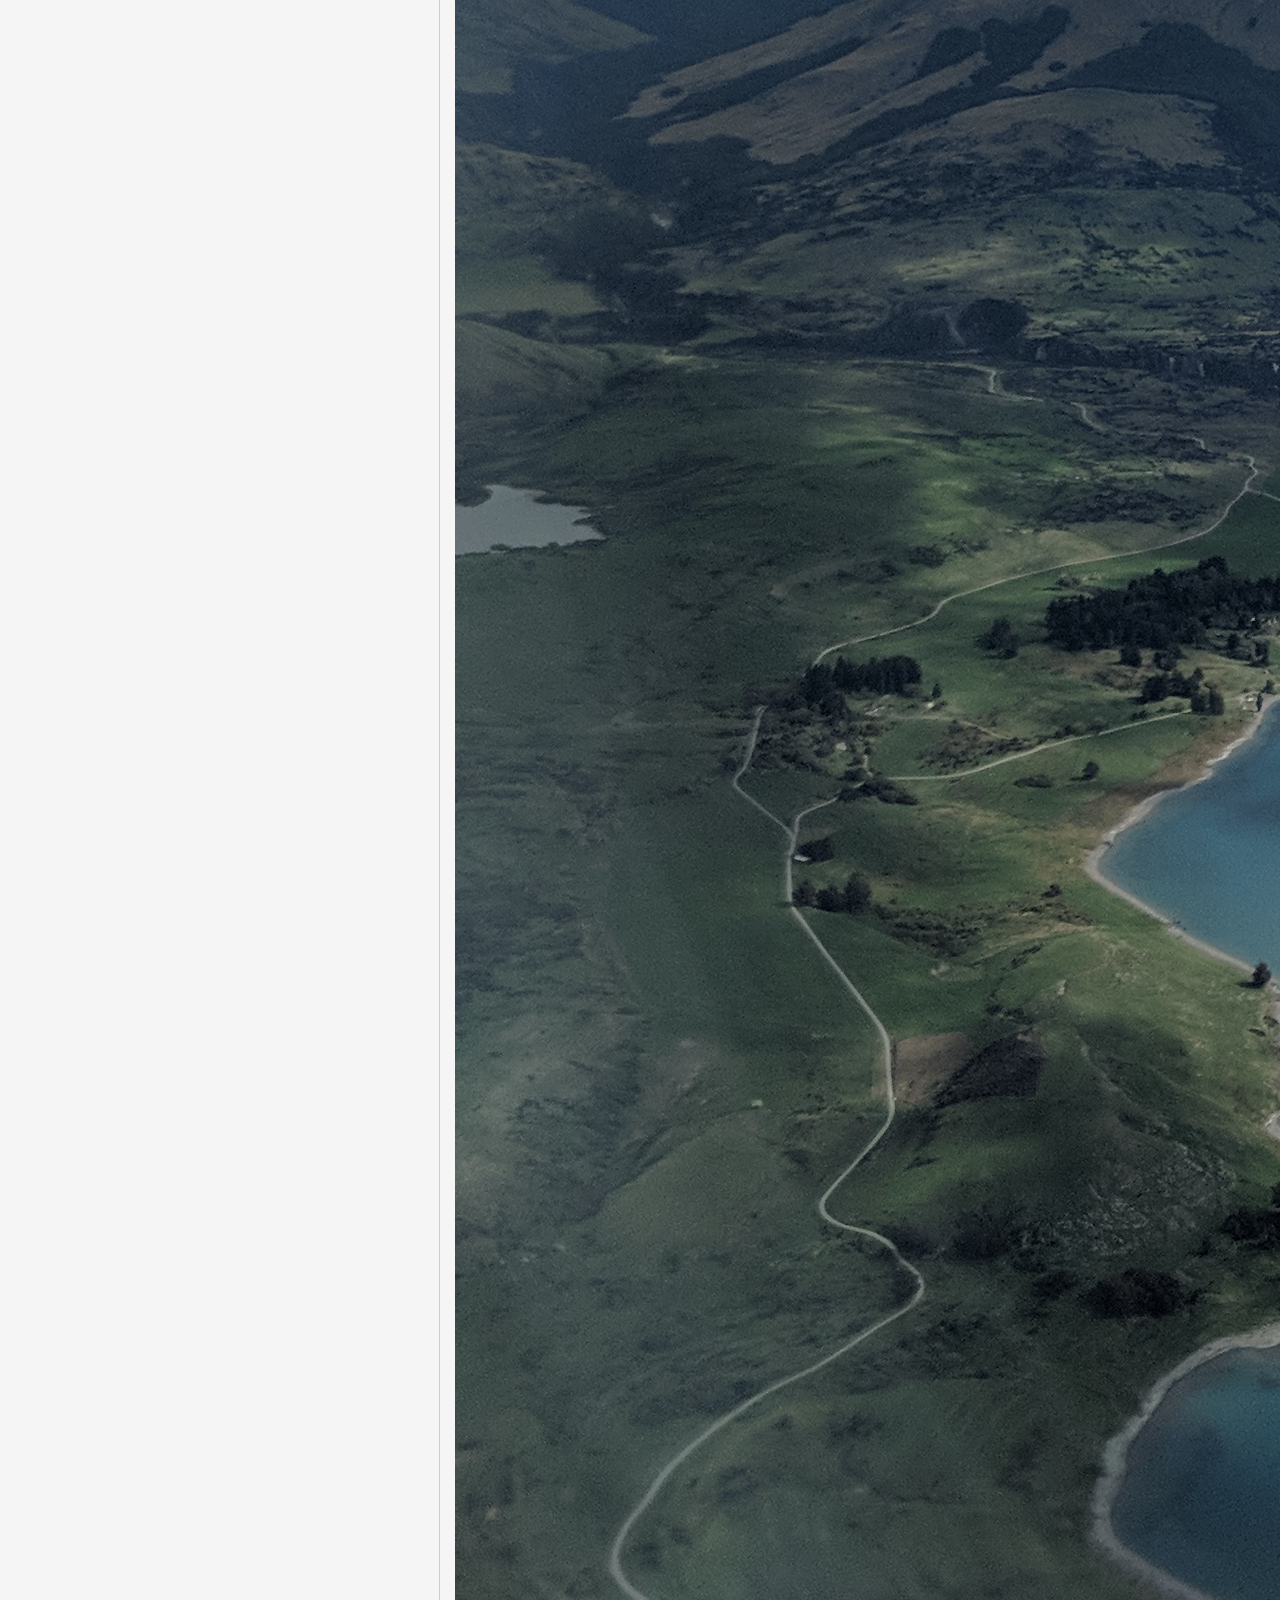
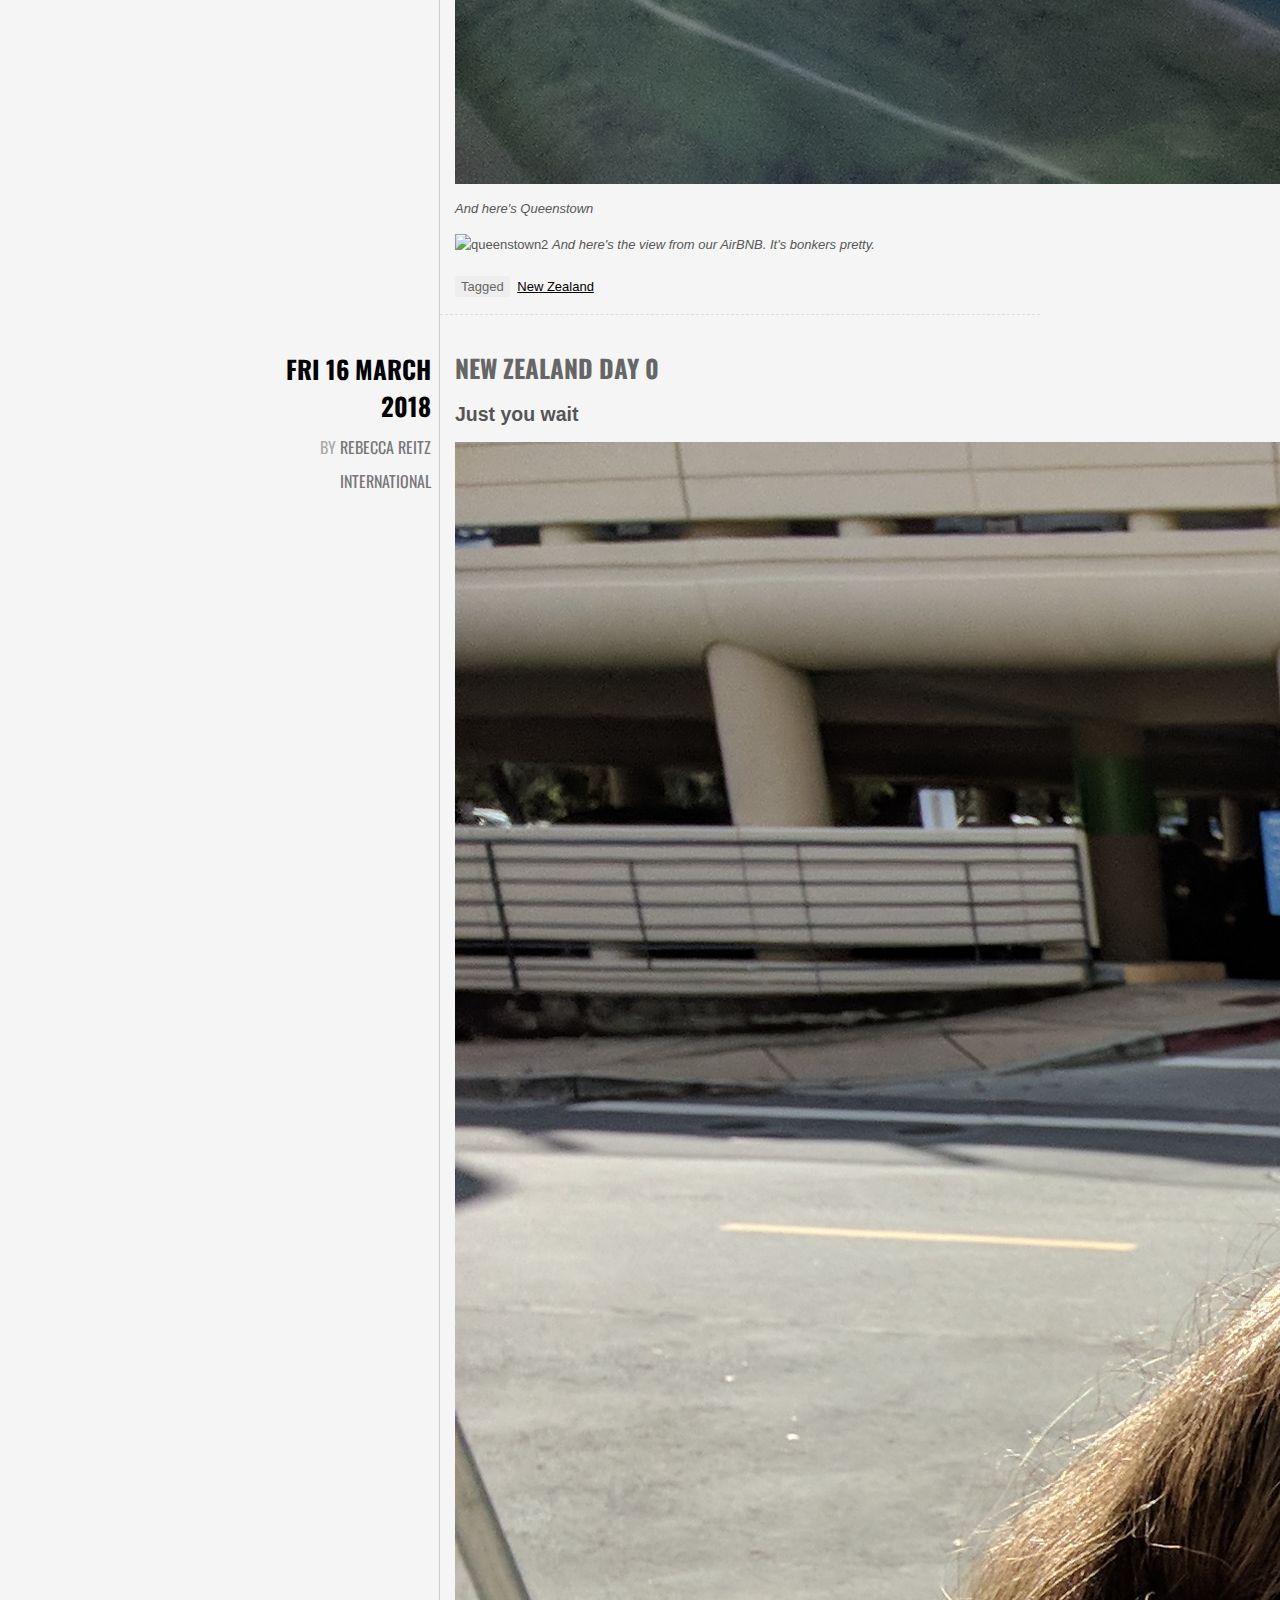
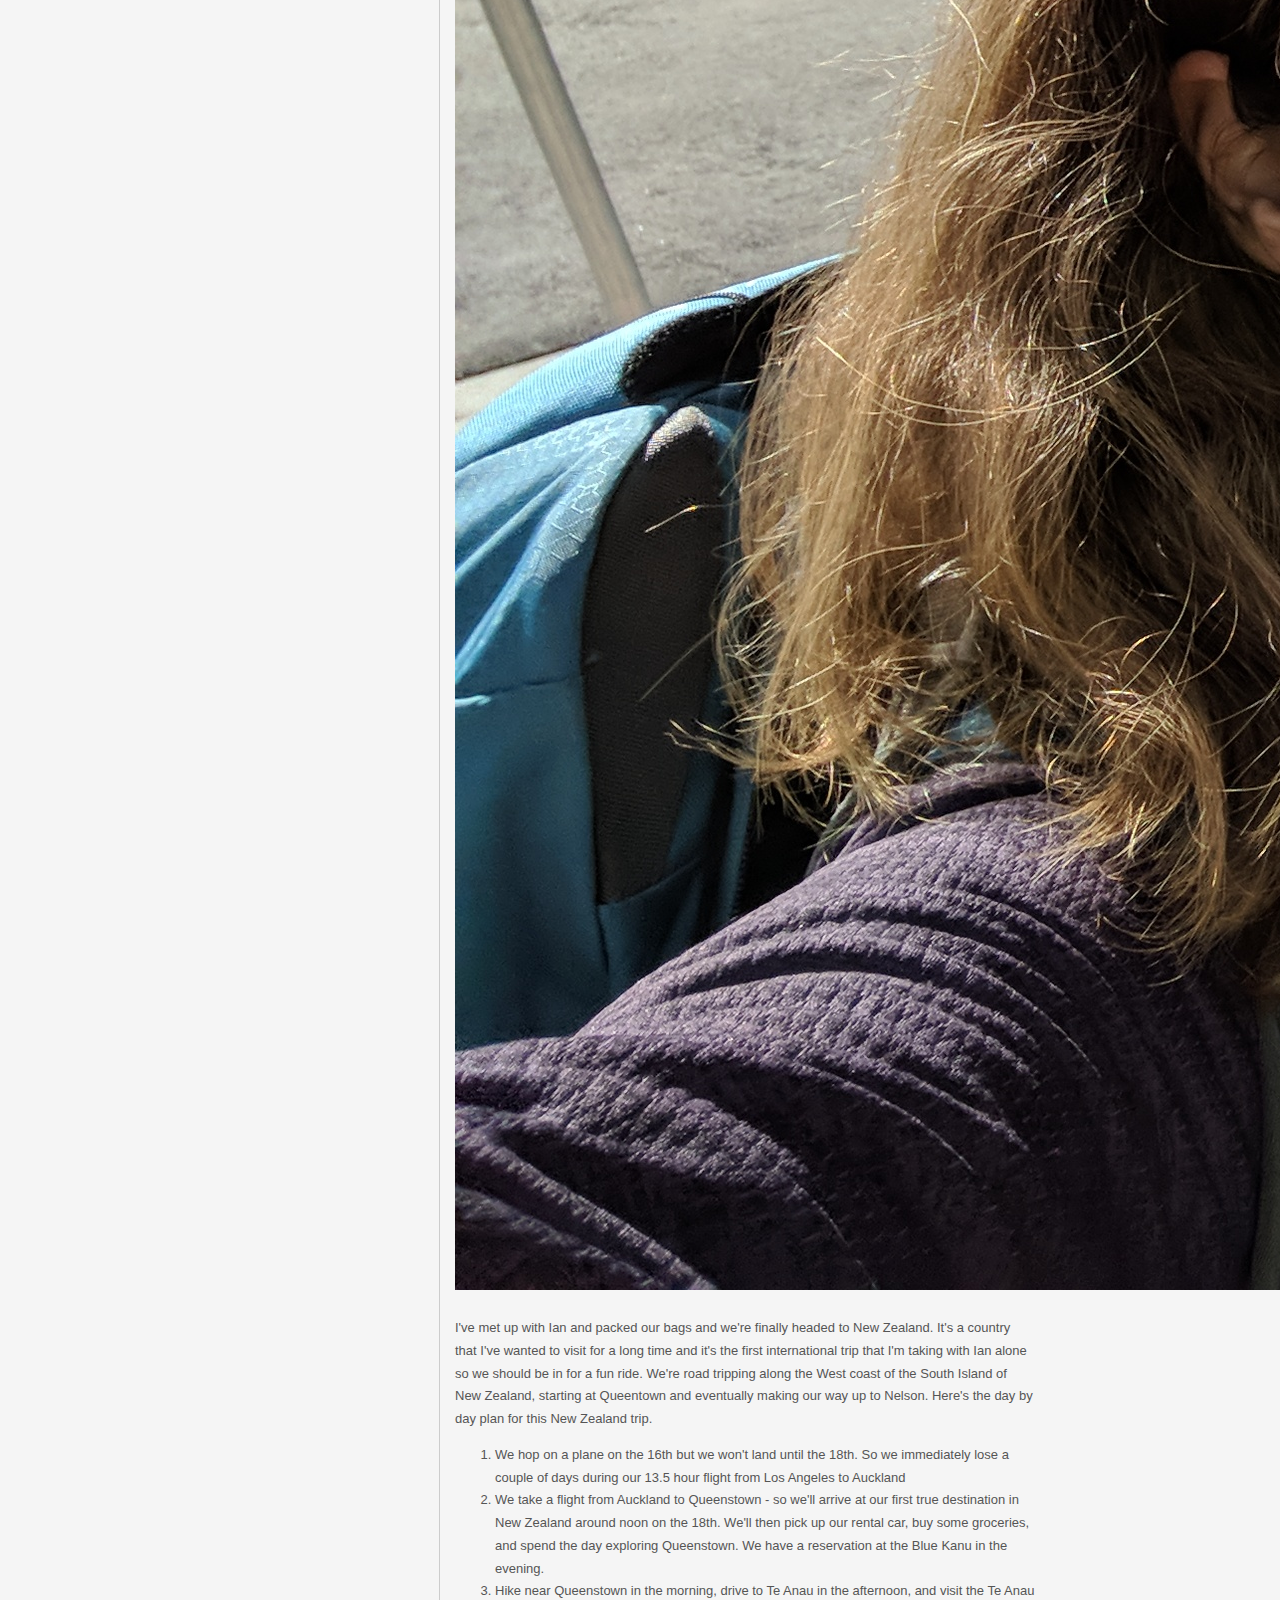
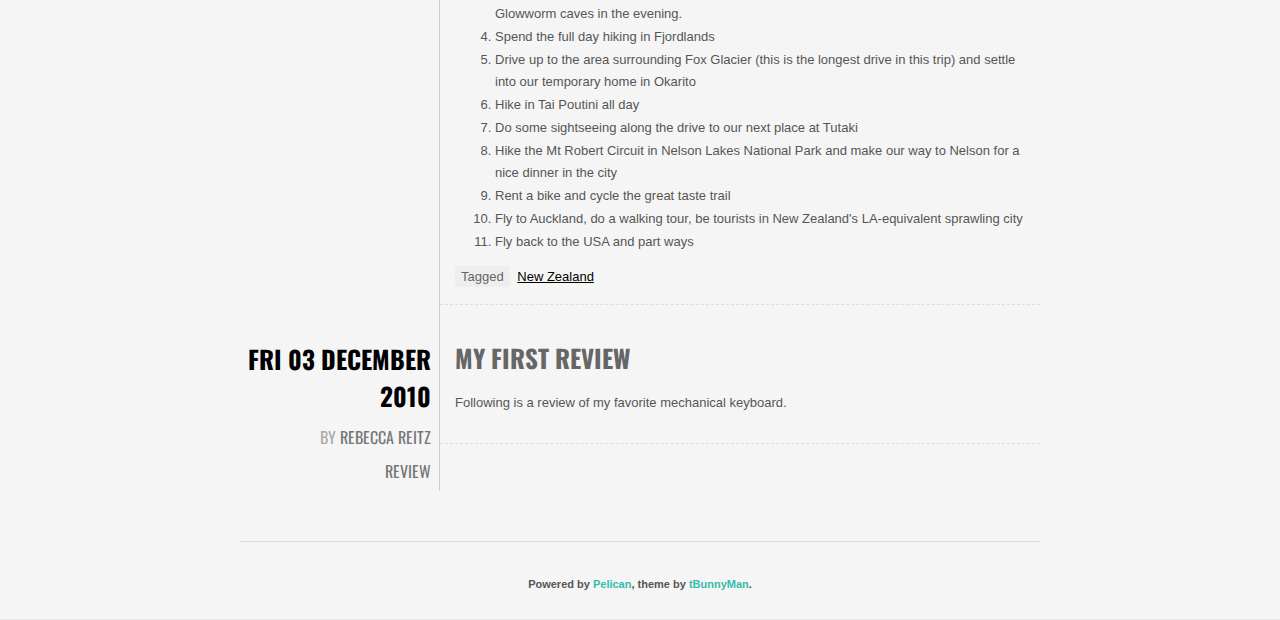
==== commit dd6a4994: "Update documentation" ====
--- a/index.html
+++ b/index.html
@@ -1,94 +1,122 @@
 <!DOCTYPE html>
 <html lang="en">
-	<head>
-		<link href="http://gmpg.org/xfn/11" rel="profile">
-		<meta http-equiv="X-UA-Compatible" content="IE=edge">
-		<meta http-equiv="content-type" content="text/html; charset=utf-8">
+<head>
+		<title>travelingmaterials</title>
+		<meta charset="utf-8" />
+		<link rel="profile" href="http://gmpg.org/xfn/11" />
+		<link rel="stylesheet" type="text/css" href="./theme/css/style.css" />
+		<link rel='stylesheet' id='oswald-css'  href='http://fonts.googleapis.com/css?family=Oswald&#038;ver=3.3.2' type='text/css' media='all' />
+		<style type="text/css">
+			body.custom-background { background-color: #f5f5f5; }
+		</style>
+		<link rel="alternate" type="application/atom+xml"
+			title="travelingmaterials — Flux Atom"
+			href="./" /> 
+		<!--[if lte IE 8]><script src="./theme/js/html5shiv.js"></script><![endif]-->
+</head>
 
-		<!-- Enable responsiveness on mobile devices-->
-		<meta name="viewport" content="width=device-width, initial-scale=1.0, maximum-scale=1">
+<body class="home blog custom-background " >
+	<div id="container">
+		<div id="header">
+				<h1 id="site-title"><a href=".">travelingmaterials</a></h1>
+		</div><!-- /#banner -->
+		
+		<div id="menu">
+			<div class="menu-navigation-container">
+				<ul id="menu-navigation" class="menu">
+						<li class="menu-item menu-item-type-post_type menu-item-object-page"><a href="./category/international.html">International</a></li>
+						<li class="menu-item menu-item-type-post_type menu-item-object-page"><a href="./category/review.html">Review</a></li>
 
-		<title>travelingmaterials</title>
-
-		<!-- CSS -->
-		<link href="//fonts.googleapis.com/" rel="dns-prefetch">
-		<link href="//fonts.googleapis.com/css?family=Droid+Serif:400,700,400italic|Abril+Fatface|PT+Sans:400,400italic,700&amp;subset=latin,latin-ext" rel="stylesheet">
-
-		<link rel="stylesheet" href="http://travelingmaterials.github.io/theme/css/poole.css" />
-		<link rel="stylesheet" href="http://travelingmaterials.github.io/theme/css/hyde.css" />
-		<link rel="stylesheet" href="http://travelingmaterials.github.io/theme/css/syntax.css" />
-		<link rel="stylesheet" href="https://maxcdn.bootstrapcdn.com/font-awesome/4.4.0/css/font-awesome.min.css">
-
-		<!-- RSS -->
-		<link rel="alternate" type="application/rss+xml" title="RSS" href="/atom.xml">
-	</head>
-
-	<body class="theme-base-0d">
-<div class="sidebar">
-	<div class="container sidebar-sticky">
-		<div class="sidebar-about">
-
-			<h1>
-				<a href="/">
-					<img class="profile-picture" src="http://travelingmaterials.github.io/images/">
-					travelingmaterials
-				</a>
-			</h1>
-			<p class="lead"></p>
-			<p class="lead"> </p>
-			<p></p>
+				</ul>
+			</div> <!--/#menu-navigation-container-->
+		</div><!-- /#menu -->
+		
+		<div class="page-title">
 		</div>
-		<nav class="sidebar-nav">
-			<a class="sidebar-nav-item" href="mailto:guilherme.sft@gmail.com">
-				<i class="fa fa-envelope"></i>
-			</a>
-			<a class="sidebar-nav-item" href="">
-				<i class="fa fa-feed"></i>
-			</a>
-		</nav>
-	</div>
-</div>		<div class="content container">
-	<div class="posts">
-			<div class="post">
-				<h1 class="post-title" href="http://travelingmaterials.github.io/new-zealand-day-1.html#new-zealand-day-1">
-					<a href="http://travelingmaterials.github.io/new-zealand-day-1.html#new-zealand-day-1">New Zealand Day 1</a>
-				</h1>
-				<span class="post-date">Sun 18 March 2018</span>
-				<p>
-					<h2>The Long Night</h2>
+	
+		<div id="contents">
+<div class="post type-post status-publish format-standard hentry category-general" id="post">
+	<div class="entry-meta">
+		<div class="date"><a href="./new-zealand-day-1.html">Sun 18 March 2018</a></div>
+		<span class="byline">By <a href="./author/rebecca-reitz.html">rebecca reitz</a></span>
+			<span class="cat-links"><a href="./category/international.html" title="View all posts in International" rel="category tag">International</a></span>
+	</div> <!-- /#entry-meta -->
+	<div class="main">
+		<h2 class="entry-title">
+			<a href="./new-zealand-day-1.html" title="Permalink to New Zealand Day 1" rel="bookmark">New Zealand Day 1</a>
+		</h2>
+		<div class="entry-content">
+			<h2>The Long Night</h2>
 <p><img alt="luggage" src="images/nz002.jpg"></p>
-<p>We entered San Jose's airport at around 4 pm on the afternoon of the 16th and left Queenstown's airport at around 1 pm on the afternnon of the 18th. So just getting here was a sizable adventure. We got to hang out at the lounge at San …</p>
-				</p>
-				<a class="read-more" href="new-zealand-day-1.html">Continue reading »</a>
-			</div>
-			<div class="post">
-				<h1 class="post-title" href="http://travelingmaterials.github.io/new-zealand-day-0.html#new-zealand-day-0">
-					<a href="http://travelingmaterials.github.io/new-zealand-day-0.html#new-zealand-day-0">New Zealand Day 0</a>
-				</h1>
-				<span class="post-date">Fri 16 March 2018</span>
-				<p>
-					<h2>Just you wait</h2>
+<p>We entered San Jose's airport at around 4 pm on the afternoon of the 16th and left Queenstown's airport at around 1 pm on the afternnon of the 18th. So just getting here was a sizable adventure. We got to hang out at the lounge at San Jose's airport and enjoy the free-of-charge snacks and beverages, we got delayed on each flight in our sequence of flights and therefore experienced some fairly tense, tight layovers in between the flights, and we got high quantities (if not quality) of sleep.</p>
+<p><img alt="ready" src="images/nz003.jpg"></p>
+<p>We'd both had some pretty stressful weeks leading up to this vacation, so I think we started the flights feeling a little more tense than usual. But ultimately everything went totally fine and I really just want to show you some pictures that we took out the airplane window during landing. New Zealand is truly as beautiful as advertised. It's just stunning.</p>
+<p><img alt="auckland" src="images/nz004.jpg"></p>
+<p><em>Here's Auckland</em></p>
+<p>Queenstown in particular has this dramatic steep mountains, lush hills, and clear blue lake thing going for it that just looks painted on. It's nonsense beautiful.</p>
+<p><img alt="queenstown1" src="images/nz005.jpg">
+<em>And here's Queenstown</em></p>
+<p><img alt="queenstown2" src="images/nz006.jpg">
+<em>And here's the view from our AirBNB. It's bonkers pretty.</em></p>
+		</div> <!--/#entry-content-->
+    		<span class="tag-links"><strong>Tagged</strong>
+ <a href="./tag/new-zealand.html" rel="tag">New Zealand</a>    		</span>
+	</div> <!--/#main-->
+</div>  <!--/#post--><div class="post type-post status-publish format-standard hentry category-general" id="post">
+	<div class="entry-meta">
+		<div class="date"><a href="./new-zealand-day-0.html">Fri 16 March 2018</a></div>
+		<span class="byline">By <a href="./author/rebecca-reitz.html">rebecca reitz</a></span>
+			<span class="cat-links"><a href="./category/international.html" title="View all posts in International" rel="category tag">International</a></span>
+	</div> <!-- /#entry-meta -->
+	<div class="main">
+		<h2 class="entry-title">
+			<a href="./new-zealand-day-0.html" title="Permalink to New Zealand Day 0" rel="bookmark">New Zealand Day 0</a>
+		</h2>
+		<div class="entry-content">
+			<h2>Just you wait</h2>
 <p><img alt="waiting" src="images/nz001.jpg"></p>
-<p>I've met up with Ian and packed our bags and we're finally headed to New Zealand. It's a country that I've wanted to visit for a long time and it's the first international trip that I'm taking with Ian alone so we should be in for a …</p>
-				</p>
-				<a class="read-more" href="new-zealand-day-0.html">Continue reading »</a>
-			</div>
-			<div class="post">
-				<h1 class="post-title" href="http://travelingmaterials.github.io/my-first-review.html#my-first-review">
-					<a href="http://travelingmaterials.github.io/my-first-review.html#my-first-review">My First Review</a>
-				</h1>
-				<span class="post-date">Fri 03 December 2010</span>
-				<p>
-					<p>Following is a review of my favorite mechanical keyboard.</p>
-				</p>
-				<a class="read-more" href="my-first-review.html">Continue reading »</a>
-			</div>
-	</div>
-	<div class="pagination">
-		<span class="pagination-item older">Older</span>
-		<span class="pagination-item newer">Newer</span>
-
-	</div>
-		</div>
-	</body>
+<p>I've met up with Ian and packed our bags and we're finally headed to New Zealand. It's a country that I've wanted to visit for a long time and it's the first international trip that I'm taking with Ian alone so we should be in for a fun ride. We're road tripping along the West coast of the South Island of New Zealand, starting at Queentown and eventually making our way up to Nelson. Here's the day by day plan for this New Zealand trip.</p>
+<ol>
+<li>We hop on a plane on the 16th but we won't land until the 18th. So we immediately lose
+a couple of days during our 13.5 hour flight from Los Angeles to Auckland</li>
+<li>We take a flight from Auckland to Queenstown - so we'll arrive at our first true
+destination in New Zealand around noon on the 18th. We'll then pick up our rental car,
+buy some groceries, and spend the day exploring Queenstown. We have a reservation at the
+Blue Kanu in the evening.</li>
+<li>Hike near Queenstown in the morning, drive to Te Anau in the afternoon, and visit the Te Anau Glowworm caves in the evening.</li>
+<li>Spend the full day hiking in Fjordlands</li>
+<li>Drive up to the area surrounding Fox Glacier (this is the longest drive in this trip) and settle into our temporary home in Okarito</li>
+<li>Hike in Tai Poutini all day</li>
+<li>Do some sightseeing along the drive to our next place at Tutaki</li>
+<li>Hike the Mt Robert Circuit in Nelson Lakes National Park and make our way to Nelson for a nice dinner in the city</li>
+<li>Rent a bike and cycle the great taste trail</li>
+<li>Fly to Auckland, do a walking tour, be tourists in New Zealand's LA-equivalent sprawling city</li>
+<li>Fly back to the USA and part ways</li>
+</ol>
+		</div> <!--/#entry-content-->
+    		<span class="tag-links"><strong>Tagged</strong>
+ <a href="./tag/new-zealand.html" rel="tag">New Zealand</a>    		</span>
+	</div> <!--/#main-->
+</div>  <!--/#post--><div class="post type-post status-publish format-standard hentry category-general" id="post">
+	<div class="entry-meta">
+		<div class="date"><a href="./my-first-review.html">Fri 03 December 2010</a></div>
+		<span class="byline">By <a href="./author/rebecca-reitz.html">rebecca reitz</a></span>
+			<span class="cat-links"><a href="./category/review.html" title="View all posts in Review" rel="category tag">Review</a></span>
+	</div> <!-- /#entry-meta -->
+	<div class="main">
+		<h2 class="entry-title">
+			<a href="./my-first-review.html" title="Permalink to My First Review" rel="bookmark">My First Review</a>
+		</h2>
+		<div class="entry-content">
+			<p>Following is a review of my favorite mechanical keyboard.</p>
+		</div> <!--/#entry-content-->
+	</div> <!--/#main-->
+</div>  <!--/#post-->		</div>
+		
+		<div id="footer">
+			<p>Powered by <a href="http://getpelican.com">Pelican</a>, theme by <a href="http://bunnyman.info">tBunnyMan</a>.</p>
+		</div><!-- /#footer -->
+	</div><!-- /#container -->
+	<div style="display:none"></div>
+</body>
 </html>--- a/theme/css/style.css
+++ b/theme/css/style.css
@@ -0,0 +1,820 @@
+/*
+Theme Name: Chunk
+Theme URI: http://theme.wordpress.com/themes/chunk/
+Author: Automattic
+Author URI: http://automattic.com
+Description: A straightforward theme with bold typography designed by <a href="http://twitter.com/#!/thisistran/">Tran N</a>. Featuring multiple post formats, custom background, custom menu, and custom header. Also comes with an optional footer widget area.
+Version: 1.0-wpcom
+License: GNU General Public License
+License URI: license.txt
+Tags: light, white, fixed-width, one-column, custom-background, custom-header, custom-menu, post-formats, rtl-language-support, sticky-post, translation-ready, art, blog, cartoon, holiday, journal, lifestream, photography, tumblelog, bright, clean, contemporary, flamboyant, modern
+*/
+
+@import url("pygment.css");
+
+/* =Base
+----------------------------------------------- */
+body {
+	background-color: #fff;
+	background-image: -moz-linear-gradient( rgba(0,0,0,0.22), rgba(255,255,255,0) 80px );
+	background-image: -webkit-linear-gradient( rgba(0,0,0,0.22), rgba(255,255,255,0) 80px );
+	color: #555;
+	font-family: 'Helvetica Neue', Helvetica, Arial, sans-serif;
+	font-size: 13px;
+	margin: 0;
+	text-align: center;
+}
+#container {
+	height: auto;
+	margin: 0 auto;
+	width: 800px;
+}
+#header {
+	min-height: 180px;
+	padding-top: 70px;
+	width: 800px;
+}
+#contents {
+	border-left: 1px solid #ccc;
+	height: auto;
+	margin-left: 199px;
+	padding-bottom: 10px;
+}
+
+
+/* =Header
+----------------------------------------------- */
+#site-title {
+	color: #000;
+	font-family: 'Oswald', Helvetica, Arial, sans-serif;
+	font-weight: bold;
+	font-size: 80px;
+	margin: 0px;
+	text-transform: uppercase;
+	text-rendering: optimizeLegibility;
+}
+#site-title a {
+	color: #000;
+	letter-spacing: 1px;
+	text-decoration: none;
+}
+#site-title a:hover {
+	color: #36bcab;
+}
+#site-description {
+	background: #f1f1f1;
+	background-image: -webkit-linear-gradient( #f8f8f8, #eee);
+	background-image: -moz-linear-gradient( #f8f8f8, #eee);
+	border-radius: 3px;
+	color: #666;
+	display: inline-block;
+	font-size: 14px;
+	font-weight: 300;
+	margin-top: 0;
+	margin-bottom: 50px;
+	padding: 6px 10px;
+}
+#menu #header-image a {
+	margin: 0;
+	padding: 0;
+}
+
+/* =Menu
+----------------------------------------------- */
+#menu {
+	border-bottom: 1px solid #ddd;
+	border-top: 1px solid #ddd;
+	margin-bottom: 25px;
+	padding: 10px;
+	text-align: right;
+	width: 800px;
+}
+#menu img {
+	margin-bottom: 10px;
+}
+#menu a {
+	color: #666;
+	font-family: 'Oswald', Helvetica, Arial, sans-serif;
+	font-size: 18px;
+	margin: 0 10px;
+	padding: 4px 0;
+	text-decoration: none;
+	text-transform: uppercase;
+}
+#menu a:hover {
+	color: #000;
+}
+#menu ul {
+	list-style: none;
+	margin: 0;
+	padding-left: 0;
+}
+#menu li {
+	float: right;
+	position: relative;
+}
+#access a {
+	color: #888;
+	display: block;
+
+	text-decoration: none;
+}
+#menu ul ul {
+	display: none;
+	float: right;
+	position: absolute;
+		right: 0;
+		top: 2em;
+	z-index: 99999;
+}
+#menu ul ul ul {
+	right: 100%;
+	top: 0;
+}
+#menu ul ul a {
+	background: #e9e9e9;
+	border-bottom: 1px solid #e1e1e1;
+	display: block;
+	font-size: 14px;
+	height: auto;
+	line-height: 1em;
+	margin: 0;
+	padding: .8em .5em .8em 1em;
+	width: 130px;
+}
+#menu ul ul li:last-of-type a {
+	border-bottom: none;
+}
+#menu li:hover > a,
+#menu ul ul :hover > a {
+	color: #444;
+}
+#menu ul ul a:hover {
+	background: #f0f0f0;
+}
+#menu ul li:hover > ul {
+	display: block;
+}
+#menu ul li.current_page_item > a,
+#menu ul li.current_page_ancestor > a,
+#menu ul li.current-menu-item > a {
+	color: #111;
+}
+#menu ul:after {
+	clear: both;
+	content: ' ';
+	display: block;
+}
+
+/* =Content
+----------------------------------------------- */
+.hentry {
+	height: auto;
+	clear: both;
+	position: relative;
+}
+.hentry:after {
+	clear: both;
+	content: ".";
+	display: block;
+	height: 0;
+	visibility: hidden;
+}
+.hentry .main {
+	border-bottom: 1px dashed #ddd;
+	float: left;
+	line-height: 175%;
+	padding: 29px 5px 15px 15px;
+	text-align: left;
+	width: 580px;
+}
+.hentry .entry-meta {
+	font-family: 'Oswald', Helvetica, Arial, sans-serif;
+	font-size: 25px;
+	float: left;
+	margin: 35px 0 0 -199px;
+	padding: 0px;
+	text-align: right;
+	text-transform: uppercase;
+	width: 190px;
+}
+.hentry .entry-meta a {
+	text-decoration: none;
+}
+.hentry .entry-meta div {
+	margin: 10px;
+}
+.hentry .entry-meta .date {
+	color: #000;
+	font-weight: bold;
+	margin: 0px;
+}
+.hentry .entry-meta .comments {
+	color: #36bcab;
+	display: block;
+	font-size: 16px;
+	margin: -4px 0 0;
+}
+.hentry .entry-meta .comments a {
+	color: #36bcab;
+	font-size: 22px;
+	font-weight: bold;
+	text-decoration: none;
+}
+.hentry .entry-meta .cat-links {
+	color: #aaa;
+	font-size: 16px;
+	line-height: 20px;
+	margin-top: 10px;
+}
+.hentry .entry-meta .cat-links a {
+	color: #777;
+}
+.hentry .entry-meta .cat-links a:hover {
+	color: #36bcab;
+}
+.hentry .entry-meta .edit-link a {
+	font-size: 16px;
+}
+.hentry div.margin {
+	margin: 10px;
+}
+.entry-title {
+	color: #666;
+	font-family: 'Oswald', Helvetica, Arial, sans-serif;
+	font-size: 25px;
+	line-height: 38px;
+	margin: 5px 0px 15px 0px;
+	text-align: left;
+	text-decoration: none;
+	text-transform: uppercase;
+}
+.entry-title a {
+	color: #666;
+	text-decoration: none;
+}
+.entry-meta .byline {
+    color: #aaa;
+    font-size: 16px;
+    line-height: 20px;
+    margin-top: 10px;
+}
+.entry-meta .byline a {
+	color: #777;
+}
+.single-author .entry-meta .byline {
+	display: none;
+}
+blockquote {
+	background: #eee;
+	border-left: 10px solid #36bcab;
+	color: #000;
+	font-family: Georgia, Arial, Helvetica, sans-serif;
+	font-size: 15px;
+	padding: 10px;
+	text-align: justify;
+}
+a {
+	color: #000;
+	text-decoration: underline;
+}
+a:hover {
+	color: #36bcab;
+}
+.entry-content a img {
+	border: 10px solid #ddd;
+}
+.entry-content a:hover img {
+	border: 10px solid #000;
+}
+b, strong {
+	color: #000;
+}
+.cat-links,
+.tag-links {
+	display: block;
+}
+.tag-links strong {
+	background: #eee;
+	border-radius: 3px;
+	color: #666;
+	font-weight: normal;
+	margin-right: 4px;
+	padding: 3px 6px;
+}
+.entry-content table {
+	margin: 0 0 20px 0;
+	text-align: left;
+	width: 100%;
+}
+.entry-content tr th,
+.entry-content thead th {
+	color: #888;
+	font-weight: normal;
+	line-height: 20px;
+	padding: 9px 24px;
+}
+.entry-content tr td {
+	padding: 6px 24px;
+}
+.entry-content tr.alternate td {
+	background: #f5f5f5;
+}
+.page-link a {
+	background: #36bcab;
+	border-radius: 26px;
+	color: #000;
+	font-weight: normal;
+	display: inline-block;
+	line-height: 26px;
+	margin: 0 0 1em;
+	text-align: center;
+	text-decoration: none;
+	width: 26px;
+}
+.page-link a:hover {
+	color: #fff;
+	text-decoration: none;
+}
+.page-title h2 {
+	background: #333;
+	border-radius: 3px;
+	color: #eee;
+	display: inline-block;
+	font-weight: normal;
+	margin: 0 0 20px;
+	padding: 3px 14px;
+}
+.navigation {
+	margin: 10px 0;
+}
+.navigation div {
+	display: inline;
+	margin: 0 5px;
+}
+
+/* Alignment */
+.alignleft {
+	display: inline;
+	float: left;
+}
+.alignright {
+	display: inline;
+	float: right;
+}
+.aligncenter {
+	clear: both;
+	display: block;
+	margin-left: auto;
+	margin-right: auto;
+}
+
+/* General */
+ol ol {
+	list-style: upper-alpha;
+}
+ol ol ol {
+	list-style: lower-roman;
+}
+ul ul, ol ol, ul ol, ol ul {
+	margin-bottom: 0;
+}
+
+/* Sticky */
+.sticky .main {
+	background: #eee;
+}
+.sticky .date {
+	display: none;
+}
+.sticky .entry-meta .comments {
+	margin-top: 2px;
+}
+
+/* Page */
+.page .entry-meta .comments {
+	margin-top: 2px;
+}
+
+
+/* =Post Formats
+-------------------------------------------------------------- */
+
+/* Aside */
+.format-aside .entry-title {
+	display: none;
+}
+.format-aside .entry-content p:first-child {
+	margin-top: 0;
+}
+/* Link */
+.format-link .entry-title:after {
+	content: "\2192";
+	font-size: 26px;
+	padding-left: 10px;
+	text-decoration: none;
+}
+/* Quote */
+.format-quote blockquote {
+	font-size: 16px;
+}
+.format-quote blockquote p:last-child {
+	margin-bottom: 0;
+}
+/* Chat */
+.format-chat .entry-title {
+	display: none;
+}
+.format-chat .entry-content p {
+	margin: 0.5em 0;
+}
+.format-chat .entry-content p:nth-child(odd) {
+	font-weight: bold;
+}
+
+
+/* =Images
+-------------------------------------------------------------- */
+a img {
+	border: none;
+}
+p img {
+	margin-bottom: 0.5em; /* a small bottom margin prevents content floating under images */
+}
+/*
+Resize images to fit the main content area.
+- Applies only to images uploaded via WordPress by targeting size-* classes.
+- Other images will be left alone. Use "size-auto" class to apply to other images.
+*/
+img.size-auto,
+img.size-full,
+img.size-large,
+img.size-medium,
+.attachment img,
+.widget-area img {
+	max-width: 100%; /* When images are too wide for containing element, force them to fit. */
+	height: auto; /* Override height to match resized width for correct aspect ratio. */
+}
+img.alignleft {
+	margin-right: 1em;
+}
+img.alignright {
+	margin-left: 1em;
+}
+.wp-caption {
+	background: #eee;
+	border-radius: 3px;
+	margin-bottom: 10px;
+	max-width: 100%;
+	padding: .8em;
+	text-align: center;
+}
+.wp-caption img {
+	margin: 0;
+}
+.wp-caption a img,
+.wp-caption a:hover img {
+	border: none;
+}
+.wp-caption .wp-caption-text {
+	color: #666;
+	font-size: 12px;
+	margin: .5em;
+}
+.gallery-caption {
+	color: #666;
+}
+.wp-smiley {
+	margin: 0;
+}
+.attachment .hentry .entry-meta .navigation {
+	margin: 10px 0 0;
+}
+.attachment .navigation img {
+	border: 5px solid #ddd;
+}
+.attachment .navigation a:hover img {
+	border-color: #000;
+}
+
+
+/* =Comments
+----------------------------------------------- */
+#comments {
+	clear: both;
+	margin: 20px 0;
+	padding: 15px;
+	text-align: left;
+	width: 600px;
+}
+article.comment {
+	display: block;
+}
+#comments #comments-title {
+	background: #555;
+	border-radius: 3px;
+	color: #eee;
+	color: rgba(255,255,255,0.7);
+	display: block;
+ 	font-size: 20px;
+ 	font-weight: normal;
+	padding: 5px 20px;
+	text-shadow: 0 -1px 0 rgba(0,0,0,0.1);
+}
+#comments #comments-title em {
+	color: #fff;
+	font-style: normal;
+	text-shadow: 0 -1px 0 rgba(0,0,0,0.4);
+}
+.commentlist {
+	margin-left: 40px;
+	padding-left: 0;
+}
+.commentlist .comment,
+.commentlist .reblog {
+	list-style-type: none;
+	margin: 40px 0;
+	padding-left: 10px;
+}
+.comment {
+	position: relative;
+}
+.comment .comment-author cite {
+	font-style: normal;
+	font-weight: bold;
+}
+.comment .comment-meta {
+	font-size: 11px;
+	position: absolute;
+	right: 0;
+	top: 5px;
+}
+.comment .comment-meta a {
+	color: #666;
+}
+.comment p,
+.reblog p {
+	color: #555;
+	font-size: 14px;
+	line-height: 20px;
+}
+.comment img.avatar {
+	border: 1px solid #ccc;
+	border-radius: 5px;
+	left: -40px;
+	position: absolute;
+}
+#comments .bypostauthor > .comment-body {
+	background: #eee;
+	border-radius: 3px;
+	color: #000;
+	margin: 1em 0 3em;
+	padding: 15px;
+	position: relative;
+}
+#comments .bypostauthor > .comment-body .comment-meta {
+	right: 15px;
+	top: 18px;
+}
+/* Reblogs */
+.commentlist .reblog .comment-meta,
+.commentlist .reblog .comment-author {
+	display: none;
+}
+.commentlist .reblog p:first-of-type a {
+	font-weight: bold;
+}
+.comment .reply a,
+.reblog .reply a,
+.trackback .reply a,
+.pingback .reply a {
+	background: #eee;
+	border: 1px solid #ddd;
+	border-radius: 3px;
+	color: #555;
+	font-size: 13px;
+	padding: 3px 8px;
+	text-decoration: none;
+}
+.comment .reply a:hover,
+.reblog .reply a:hover,
+.trackback .reply a:hover,
+.pingback .reply a:hover {
+	background: #ddd;
+	border-color: #ccc;
+	text-decoration: none;
+}
+#respond #reply-title {
+	font-size: 26px;
+	margin-bottom: 0;
+}
+#respond .comment-notes {
+	color: #555;
+	font-size: 13px;
+	margin-top: 5px;
+}
+#respond input[type=text],
+#respond textarea {
+	border: 1px solid #ccc;
+	border-radius: 3px;
+	margin: 6px 0;
+	padding: 8px;
+}
+#respond input[type=text] {
+	display: block;
+	width: 60%;
+}
+#respond textarea {
+	display: block;
+	margin-bottom: 1em;
+	width: 80%;
+}
+#respond label {
+	background: #36bcab;
+	border-radius: 3px;
+	color: #c8f1ec;
+	font-size: 13px;
+	padding: 3px 5px;
+}
+#respond .form-allowed-tags {
+	display: none;
+}
+#respond input[type=submit] {
+	font-size: 18px;
+}
+
+
+/* =Widgets
+----------------------------------------------- */
+#widgets {
+	border-top: 1px solid #ccc;
+	margin: 30px 0 0 0;
+	padding: 30px 0 0 0;
+	text-align: left;
+}
+.widget-title {
+	color: #555;
+	font-family: 'Oswald', Helvetica, Arial, sans-serif;
+	font-size: 16px;
+	margin: 0 0 12px 0;
+	text-transform: uppercase;
+}
+.widget-title a {
+	color: #000;
+	text-decoration: none;
+}
+#widgets .widget-area {
+	width: 100%;
+}
+#widgets .widget {
+	float: left;
+	padding: 12px;
+	width: 30%;
+}
+.widget {
+	font-size: 12px;
+	line-height: 20px;
+	margin: 0 0 30px 0;
+}
+#widgets .widget:nth-child(3n+1) {
+	clear: left;
+}
+.widget ul {
+	margin: 0;
+	padding-left: 20px;
+}
+/* Calendar Widget */
+.widget_calendar #wp-calendar {
+	color: #555;
+	text-align: center;
+	width: 100%;
+}
+.widget_calendar #wp-calendar caption,
+.widget_calendar #wp-calendar td,
+.widget_calendar #wp-calendar th {
+	text-align: center;
+}
+.widget_calendar #wp-calendar caption {
+	color: #000;
+	font-size: 16px;
+	font-weight: bold;
+	padding: 0 0 3px 0;
+	text-transform: uppercase;
+}
+.widget_calendar #wp-calendar th {
+	border-bottom: 1px solid #ccc;
+	border-top: 1px solid #ccc;
+	color: #000;
+	font-weight: bold;
+}
+.widget_calendar #wp-calendar tfoot td {
+	border-bottom: 1px solid #ccc;
+	border-top: 1px solid #ccc;
+}
+/* Recent Comments Widget */
+.widget_recent_comments .avatar {
+	max-width: none;
+}
+.widget_recent_comments td.recentcommentstexttop,
+.widget_recent_comments td.recentcommentstextend {
+	vertical-align: top;
+}
+.widget_recent_comments td.recentcommentstextend {
+	line-height: 1.1em;
+}
+/* Authors Widget */
+.widget_authors ul {
+	list-style-type: none;
+	padding-left: 0;
+}
+.widget_authors img {
+	vertical-align: middle;
+}
+.widget_authors img + strong {
+	font-weight: normal;
+	margin-left: 8px;
+}
+.widget_authors a:hover {
+	text-decoration: none;
+}
+/* Flickr Widget (WP.com) */
+#flickr_badge_uber_wrapper a {
+	color: #eb374b !important;
+	text-decoration: underline !important;
+}
+#flickr_badge_uber_wrapper a:hover{
+	color: #05b2c2 !important;
+}
+.widget_flickr #flickr_badge_wrapper {
+	background-color: transparent !important;
+	border: none !important;
+}
+.widget_flickr table {
+	margin: 0 !important;
+}
+.widget_flickr .flickr-size-thumbnail {
+	margin: 0 auto;
+}
+.widget_flickr .flickr-size-thumbnail br,
+.widget_flickr .flickr-size-small br {
+	display: none;
+}
+.widget_flickr .flickr-size-thumbnail img {
+	display: block;
+	margin-bottom: 10px;
+}
+.widget_flickr .flickr-size-small img {
+	display: block;
+	margin-bottom: 10px;
+	max-width: 100%;
+}
+/* Authors Widget */
+.widget_author_grid ul,
+.widget_authors ul {
+	list-style: none;
+	margin: 0;
+}
+/* Twitter Widget */
+.widget .tweets li {
+	margin: 0 0 10px 0;
+}
+ /* Cloud Widgets */
+.wp_widget_tag_cloud div,
+.widget_tag_cloud div {
+ 	word-wrap: break-word;
+}
+ /* RSS Widgets */
+.widget_rss li {
+	margin: 0 0 10px 0;
+}
+.widget_rss_links p img {
+	margin-bottom: 0;
+	vertical-align: middle;
+}
+
+
+/* =Footer
+----------------------------------------------- */
+#footer {
+	border-top: 1px solid #ddd;
+	clear: both;
+	color: #555;
+	font-size: 11px;
+	font-weight: bold;
+	height: auto;
+	margin: 50px 0 30px;
+	padding-top: 25px;
+	text-align: center;
+	width: 800px;
+}
+#footer a {
+	color: #36bcab;
+	text-decoration: none;
+}
+
+
+/* =WP.com
+----------------------------------------------- */
+.sharedaddy {
+	clear: both;
+}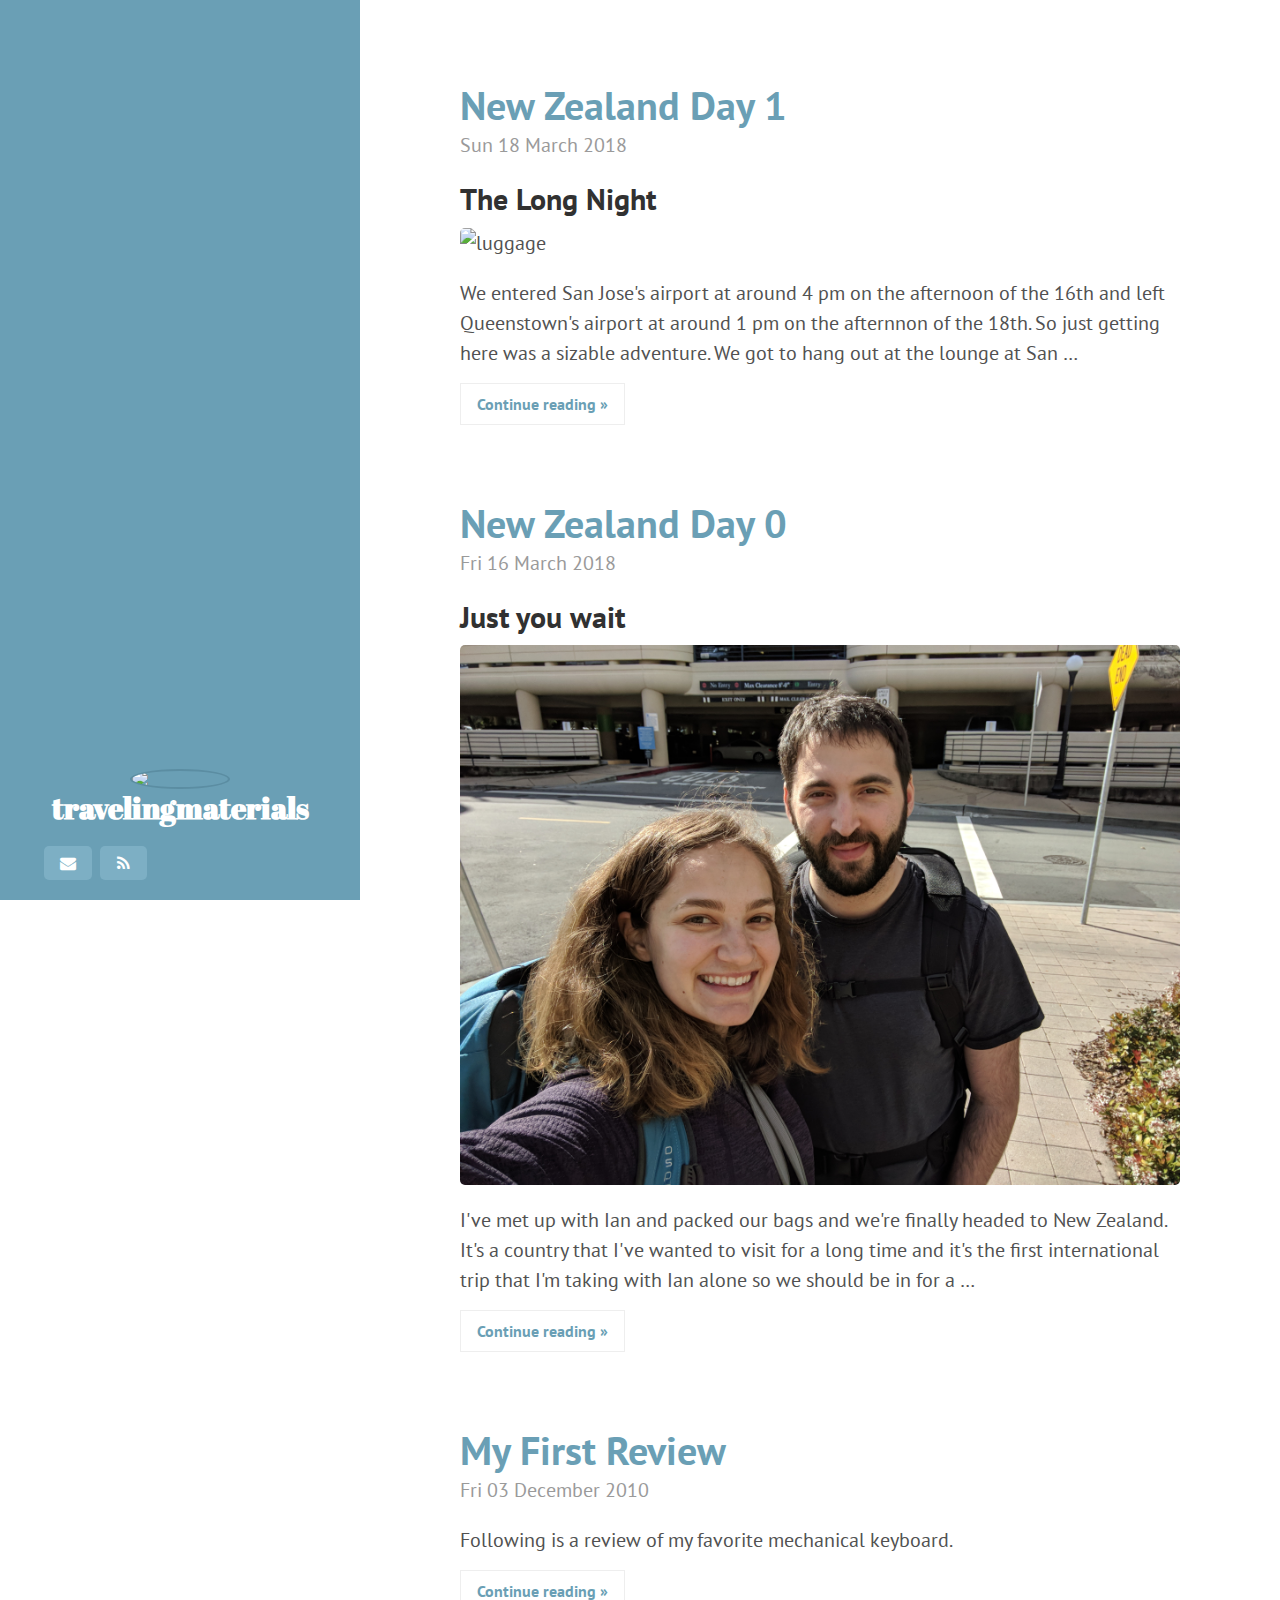
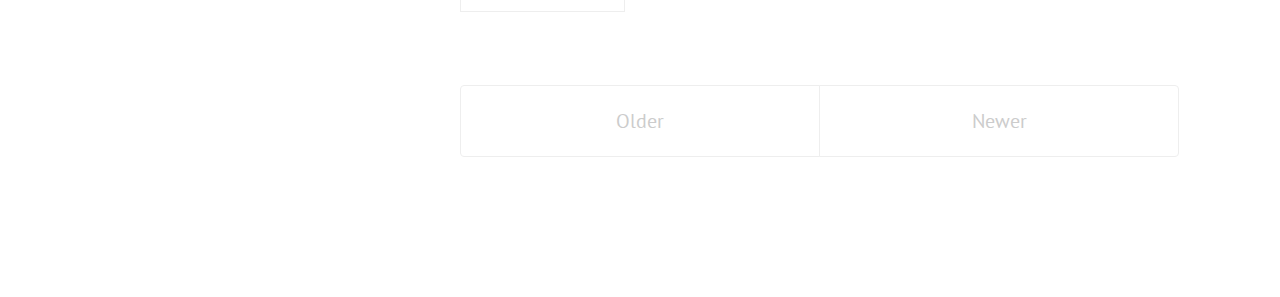
==== commit 190f4214: "Update documentation" ====
--- a/index.html
+++ b/index.html
@@ -1,122 +1,94 @@
 <!DOCTYPE html>
 <html lang="en">
-<head>
+	<head>
+		<link href="http://gmpg.org/xfn/11" rel="profile">
+		<meta http-equiv="X-UA-Compatible" content="IE=edge">
+		<meta http-equiv="content-type" content="text/html; charset=utf-8">
+
+		<!-- Enable responsiveness on mobile devices-->
+		<meta name="viewport" content="width=device-width, initial-scale=1.0, maximum-scale=1">
+
 		<title>travelingmaterials</title>
-		<meta charset="utf-8" />
-		<link rel="profile" href="http://gmpg.org/xfn/11" />
-		<link rel="stylesheet" type="text/css" href="./theme/css/style.css" />
-		<link rel='stylesheet' id='oswald-css'  href='http://fonts.googleapis.com/css?family=Oswald&#038;ver=3.3.2' type='text/css' media='all' />
-		<style type="text/css">
-			body.custom-background { background-color: #f5f5f5; }
-		</style>
-		<link rel="alternate" type="application/atom+xml"
-			title="travelingmaterials — Flux Atom"
-			href="./" /> 
-		<!--[if lte IE 8]><script src="./theme/js/html5shiv.js"></script><![endif]-->
-</head>
 
-<body class="home blog custom-background " >
-	<div id="container">
-		<div id="header">
-				<h1 id="site-title"><a href=".">travelingmaterials</a></h1>
-		</div><!-- /#banner -->
-		
-		<div id="menu">
-			<div class="menu-navigation-container">
-				<ul id="menu-navigation" class="menu">
-						<li class="menu-item menu-item-type-post_type menu-item-object-page"><a href="./category/international.html">International</a></li>
-						<li class="menu-item menu-item-type-post_type menu-item-object-page"><a href="./category/review.html">Review</a></li>
+		<!-- CSS -->
+		<link href="//fonts.googleapis.com/" rel="dns-prefetch">
+		<link href="//fonts.googleapis.com/css?family=Droid+Serif:400,700,400italic|Abril+Fatface|PT+Sans:400,400italic,700&amp;subset=latin,latin-ext" rel="stylesheet">
 
-				</ul>
-			</div> <!--/#menu-navigation-container-->
-		</div><!-- /#menu -->
-		
-		<div class="page-title">
+		<link rel="stylesheet" href="./theme/css/poole.css" />
+		<link rel="stylesheet" href="./theme/css/hyde.css" />
+		<link rel="stylesheet" href="./theme/css/syntax.css" />
+		<link rel="stylesheet" href="https://maxcdn.bootstrapcdn.com/font-awesome/4.4.0/css/font-awesome.min.css">
+
+		<!-- RSS -->
+		<link rel="alternate" type="application/rss+xml" title="RSS" href="/atom.xml">
+	</head>
+
+	<body class="theme-base-0d">
+<div class="sidebar">
+	<div class="container sidebar-sticky">
+		<div class="sidebar-about">
+
+			<h1>
+				<a href="/">
+					<img class="profile-picture" src="./images/">
+					travelingmaterials
+				</a>
+			</h1>
+			<p class="lead"></p>
+			<p class="lead"> </p>
+			<p></p>
 		</div>
-	
-		<div id="contents">
-<div class="post type-post status-publish format-standard hentry category-general" id="post">
-	<div class="entry-meta">
-		<div class="date"><a href="./new-zealand-day-1.html">Sun 18 March 2018</a></div>
-		<span class="byline">By <a href="./author/rebecca-reitz.html">rebecca reitz</a></span>
-			<span class="cat-links"><a href="./category/international.html" title="View all posts in International" rel="category tag">International</a></span>
-	</div> <!-- /#entry-meta -->
-	<div class="main">
-		<h2 class="entry-title">
-			<a href="./new-zealand-day-1.html" title="Permalink to New Zealand Day 1" rel="bookmark">New Zealand Day 1</a>
-		</h2>
-		<div class="entry-content">
-			<h2>The Long Night</h2>
+		<nav class="sidebar-nav">
+			<a class="sidebar-nav-item" href="mailto:guilherme.sft@gmail.com">
+				<i class="fa fa-envelope"></i>
+			</a>
+			<a class="sidebar-nav-item" href="">
+				<i class="fa fa-feed"></i>
+			</a>
+		</nav>
+	</div>
+</div>		<div class="content container">
+	<div class="posts">
+			<div class="post">
+				<h1 class="post-title" href="./new-zealand-day-1.html#new-zealand-day-1">
+					<a href="./new-zealand-day-1.html#new-zealand-day-1">New Zealand Day 1</a>
+				</h1>
+				<span class="post-date">Sun 18 March 2018</span>
+				<p>
+					<h2>The Long Night</h2>
 <p><img alt="luggage" src="images/nz002.jpg"></p>
-<p>We entered San Jose's airport at around 4 pm on the afternoon of the 16th and left Queenstown's airport at around 1 pm on the afternnon of the 18th. So just getting here was a sizable adventure. We got to hang out at the lounge at San Jose's airport and enjoy the free-of-charge snacks and beverages, we got delayed on each flight in our sequence of flights and therefore experienced some fairly tense, tight layovers in between the flights, and we got high quantities (if not quality) of sleep.</p>
-<p><img alt="ready" src="images/nz003.jpg"></p>
-<p>We'd both had some pretty stressful weeks leading up to this vacation, so I think we started the flights feeling a little more tense than usual. But ultimately everything went totally fine and I really just want to show you some pictures that we took out the airplane window during landing. New Zealand is truly as beautiful as advertised. It's just stunning.</p>
-<p><img alt="auckland" src="images/nz004.jpg"></p>
-<p><em>Here's Auckland</em></p>
-<p>Queenstown in particular has this dramatic steep mountains, lush hills, and clear blue lake thing going for it that just looks painted on. It's nonsense beautiful.</p>
-<p><img alt="queenstown1" src="images/nz005.jpg">
-<em>And here's Queenstown</em></p>
-<p><img alt="queenstown2" src="images/nz006.jpg">
-<em>And here's the view from our AirBNB. It's bonkers pretty.</em></p>
-		</div> <!--/#entry-content-->
-    		<span class="tag-links"><strong>Tagged</strong>
- <a href="./tag/new-zealand.html" rel="tag">New Zealand</a>    		</span>
-	</div> <!--/#main-->
-</div>  <!--/#post--><div class="post type-post status-publish format-standard hentry category-general" id="post">
-	<div class="entry-meta">
-		<div class="date"><a href="./new-zealand-day-0.html">Fri 16 March 2018</a></div>
-		<span class="byline">By <a href="./author/rebecca-reitz.html">rebecca reitz</a></span>
-			<span class="cat-links"><a href="./category/international.html" title="View all posts in International" rel="category tag">International</a></span>
-	</div> <!-- /#entry-meta -->
-	<div class="main">
-		<h2 class="entry-title">
-			<a href="./new-zealand-day-0.html" title="Permalink to New Zealand Day 0" rel="bookmark">New Zealand Day 0</a>
-		</h2>
-		<div class="entry-content">
-			<h2>Just you wait</h2>
+<p>We entered San Jose's airport at around 4 pm on the afternoon of the 16th and left Queenstown's airport at around 1 pm on the afternnon of the 18th. So just getting here was a sizable adventure. We got to hang out at the lounge at San …</p>
+				</p>
+				<a class="read-more" href="new-zealand-day-1.html">Continue reading »</a>
+			</div>
+			<div class="post">
+				<h1 class="post-title" href="./new-zealand-day-0.html#new-zealand-day-0">
+					<a href="./new-zealand-day-0.html#new-zealand-day-0">New Zealand Day 0</a>
+				</h1>
+				<span class="post-date">Fri 16 March 2018</span>
+				<p>
+					<h2>Just you wait</h2>
 <p><img alt="waiting" src="images/nz001.jpg"></p>
-<p>I've met up with Ian and packed our bags and we're finally headed to New Zealand. It's a country that I've wanted to visit for a long time and it's the first international trip that I'm taking with Ian alone so we should be in for a fun ride. We're road tripping along the West coast of the South Island of New Zealand, starting at Queentown and eventually making our way up to Nelson. Here's the day by day plan for this New Zealand trip.</p>
-<ol>
-<li>We hop on a plane on the 16th but we won't land until the 18th. So we immediately lose
-a couple of days during our 13.5 hour flight from Los Angeles to Auckland</li>
-<li>We take a flight from Auckland to Queenstown - so we'll arrive at our first true
-destination in New Zealand around noon on the 18th. We'll then pick up our rental car,
-buy some groceries, and spend the day exploring Queenstown. We have a reservation at the
-Blue Kanu in the evening.</li>
-<li>Hike near Queenstown in the morning, drive to Te Anau in the afternoon, and visit the Te Anau Glowworm caves in the evening.</li>
-<li>Spend the full day hiking in Fjordlands</li>
-<li>Drive up to the area surrounding Fox Glacier (this is the longest drive in this trip) and settle into our temporary home in Okarito</li>
-<li>Hike in Tai Poutini all day</li>
-<li>Do some sightseeing along the drive to our next place at Tutaki</li>
-<li>Hike the Mt Robert Circuit in Nelson Lakes National Park and make our way to Nelson for a nice dinner in the city</li>
-<li>Rent a bike and cycle the great taste trail</li>
-<li>Fly to Auckland, do a walking tour, be tourists in New Zealand's LA-equivalent sprawling city</li>
-<li>Fly back to the USA and part ways</li>
-</ol>
-		</div> <!--/#entry-content-->
-    		<span class="tag-links"><strong>Tagged</strong>
- <a href="./tag/new-zealand.html" rel="tag">New Zealand</a>    		</span>
-	</div> <!--/#main-->
-</div>  <!--/#post--><div class="post type-post status-publish format-standard hentry category-general" id="post">
-	<div class="entry-meta">
-		<div class="date"><a href="./my-first-review.html">Fri 03 December 2010</a></div>
-		<span class="byline">By <a href="./author/rebecca-reitz.html">rebecca reitz</a></span>
-			<span class="cat-links"><a href="./category/review.html" title="View all posts in Review" rel="category tag">Review</a></span>
-	</div> <!-- /#entry-meta -->
-	<div class="main">
-		<h2 class="entry-title">
-			<a href="./my-first-review.html" title="Permalink to My First Review" rel="bookmark">My First Review</a>
-		</h2>
-		<div class="entry-content">
-			<p>Following is a review of my favorite mechanical keyboard.</p>
-		</div> <!--/#entry-content-->
-	</div> <!--/#main-->
-</div>  <!--/#post-->		</div>
-		
-		<div id="footer">
-			<p>Powered by <a href="http://getpelican.com">Pelican</a>, theme by <a href="http://bunnyman.info">tBunnyMan</a>.</p>
-		</div><!-- /#footer -->
-	</div><!-- /#container -->
-	<div style="display:none"></div>
-</body>
+<p>I've met up with Ian and packed our bags and we're finally headed to New Zealand. It's a country that I've wanted to visit for a long time and it's the first international trip that I'm taking with Ian alone so we should be in for a …</p>
+				</p>
+				<a class="read-more" href="new-zealand-day-0.html">Continue reading »</a>
+			</div>
+			<div class="post">
+				<h1 class="post-title" href="./my-first-review.html#my-first-review">
+					<a href="./my-first-review.html#my-first-review">My First Review</a>
+				</h1>
+				<span class="post-date">Fri 03 December 2010</span>
+				<p>
+					<p>Following is a review of my favorite mechanical keyboard.</p>
+				</p>
+				<a class="read-more" href="my-first-review.html">Continue reading »</a>
+			</div>
+	</div>
+	<div class="pagination">
+		<span class="pagination-item older">Older</span>
+		<span class="pagination-item newer">Newer</span>
+
+	</div>
+		</div>
+	</body>
 </html>--- a/theme/css/poole.css
+++ b/theme/css/poole.css
@@ -0,0 +1,437 @@
+/*
+ *                        ___
+ *                       /\_ \
+ *  _____     ___     ___\//\ \      __
+ * /\ '__`\  / __`\  / __`\\ \ \   /'__`\
+ * \ \ \_\ \/\ \_\ \/\ \_\ \\_\ \_/\  __/
+ *  \ \ ,__/\ \____/\ \____//\____\ \____\
+ *   \ \ \/  \/___/  \/___/ \/____/\/____/
+ *    \ \_\
+ *     \/_/
+ *
+ * Designed, built, and released under MIT license by @mdo. Learn more at
+ * https://github.com/poole/poole.
+ */
+
+
+/*
+ * Contents
+ *
+ * Body resets
+ * Custom type
+ * Messages
+ * Container
+ * Masthead
+ * Posts and pages
+ * Pagination
+ * Reverse layout
+ * Themes
+ */
+
+
+/*
+ * Body resets
+ *
+ * Update the foundational and global aspects of the page.
+ */
+
+* {
+  -webkit-box-sizing: border-box;
+     -moz-box-sizing: border-box;
+          box-sizing: border-box;
+}
+
+html,
+body {
+  margin: 0;
+  padding: 0;
+}
+
+html {
+  font-family: "Helvetica Neue", Helvetica, Arial, sans-serif;
+  font-size: 16px;
+  line-height: 1.5;
+}
+@media (min-width: 38em) {
+  html {
+    font-size: 20px;
+  }
+}
+
+body {
+  color: #515151;
+  background-color: #fff;
+  -webkit-text-size-adjust: 100%;
+      -ms-text-size-adjust: 100%;
+}
+
+/* No `:visited` state is required by default (browsers will use `a`) */
+a {
+  color: #268bd2;
+  text-decoration: none;
+}
+a strong {
+  color: inherit;
+}
+/* `:focus` is linked to `:hover` for basic accessibility */
+a:hover,
+a:focus {
+  text-decoration: underline;
+}
+
+/* Headings */
+h1, h2, h3, h4, h5, h6 {
+  margin-bottom: .5rem;
+  font-weight: bold;
+  line-height: 1.25;
+  color: #313131;
+  text-rendering: optimizeLegibility;
+}
+h1 {
+  font-size: 2rem;
+}
+h2 {
+  margin-top: 1rem;
+  font-size: 1.5rem;
+}
+h3 {
+  margin-top: 1.5rem;
+  font-size: 1.25rem;
+}
+h4, h5, h6 {
+  margin-top: 1rem;
+  font-size: 1rem;
+}
+
+/* Body text */
+p {
+  margin-top: 0;
+  margin-bottom: 1rem;
+}
+
+strong {
+  color: #303030;
+}
+
+
+/* Lists */
+ul, ol, dl {
+  margin-top: 0;
+  margin-bottom: 1rem;
+}
+
+dt {
+  font-weight: bold;
+}
+dd {
+  margin-bottom: .5rem;
+}
+
+/* Misc */
+hr {
+  position: relative;
+  margin: 1.5rem 0;
+  border: 0;
+  border-top: 1px solid #eee;
+  border-bottom: 1px solid #fff;
+}
+
+abbr {
+  font-size: 85%;
+  font-weight: bold;
+  color: #555;
+  text-transform: uppercase;
+}
+abbr[title] {
+  cursor: help;
+  border-bottom: 1px dotted #e5e5e5;
+}
+
+/* Code */
+code,
+pre {
+  font-family: Menlo, Monaco, "Courier New", monospace;
+}
+code {
+  padding: .25em .5em;
+  font-size: 85%;
+  color: #bf616a;
+  background-color: #f9f9f9;
+  border-radius: 3px;
+}
+pre {
+  display: block;
+  margin-top: 0;
+  margin-bottom: 1rem;
+  padding: 1rem;
+  font-size: .8rem;
+  line-height: 1.4;
+  white-space: pre;
+  white-space: pre-wrap;
+  word-break: break-all;
+  word-wrap: break-word;
+  background-color: #f9f9f9;
+}
+pre code {
+  padding: 0;
+  font-size: 100%;
+  color: inherit;
+  background-color: transparent;
+}
+
+/* Pygments via Jekyll */
+.highlight {
+  margin-bottom: 1rem;
+  border-radius: 4px;
+}
+.highlight pre {
+  margin-bottom: 0;
+}
+
+/* Gist via GitHub Pages */
+.gist .gist-file {
+  font-family: Menlo, Monaco, "Courier New", monospace !important;
+}
+.gist .markdown-body {
+  padding: 15px;
+}
+.gist pre {
+  padding: 0;
+  background-color: transparent;
+}
+.gist .gist-file .gist-data {
+  font-size: .8rem !important;
+  line-height: 1.4;
+}
+.gist code {
+  padding: 0;
+  color: inherit;
+  background-color: transparent;
+  border-radius: 0;
+}
+
+/* Quotes */
+blockquote {
+  padding: .5rem 1rem;
+  margin: .8rem 0;
+  color: #7a7a7a;
+  border-left: .25rem solid #e5e5e5;
+}
+blockquote p:last-child {
+  margin-bottom: 0;
+}
+@media (min-width: 30em) {
+  blockquote {
+    padding-right: 5rem;
+    padding-left: 1.25rem;
+  }
+}
+
+img {
+  display: block;
+  max-width: 100%;
+  margin: 0 0 1rem;
+  border-radius: 5px;
+}
+
+/* Tables */
+table {
+  margin-bottom: 1rem;
+  width: 100%;
+  border: 1px solid #e5e5e5;
+  border-collapse: collapse;
+}
+td,
+th {
+  padding: .25rem .5rem;
+  border: 1px solid #e5e5e5;
+}
+tbody tr:nth-child(odd) td,
+tbody tr:nth-child(odd) th {
+  background-color: #f9f9f9;
+}
+
+
+/*
+ * Custom type
+ *
+ * Extend paragraphs with `.lead` for larger introductory text.
+ */
+
+.lead {
+  font-size: 1.25rem;
+  font-weight: 300;
+}
+
+
+/*
+ * Messages
+ *
+ * Show alert messages to users. You may add it to single elements like a `<p>`,
+ * or to a parent if there are multiple elements to show.
+ */
+
+.message {
+  margin-bottom: 1rem;
+  padding: 1rem;
+  color: #717171;
+  background-color: #f9f9f9;
+}
+
+
+/*
+ * Container
+ *
+ * Center the page content.
+ */
+
+.container {
+  max-width: 38rem;
+  padding-left:  1rem;
+  padding-right: 1rem;
+  margin-left:  auto;
+  margin-right: auto;
+}
+
+
+/*
+ * Masthead
+ *
+ * Super small header above the content for site name and short description.
+ */
+
+.masthead {
+  padding-top:    1rem;
+  padding-bottom: 1rem;
+  margin-bottom: 3rem;
+}
+.masthead-title {
+  margin-top: 0;
+  margin-bottom: 0;
+  color: #505050;
+}
+.masthead-title a {
+  color: #505050;
+}
+.masthead-title small {
+  font-size: 75%;
+  font-weight: 400;
+  color: #c0c0c0;
+  letter-spacing: 0;
+}
+
+
+/*
+ * Posts and pages
+ *
+ * Each post is wrapped in `.post` and is used on default and post layouts. Each
+ * page is wrapped in `.page` and is only used on the page layout.
+ */
+
+.page,
+.post {
+  margin-bottom: 4em;
+}
+
+/* Blog post or page title */
+.page-title,
+.post-title,
+.post-title a {
+  color: #303030;
+}
+.page-title,
+.post-title {
+  margin-top: 0;
+}
+
+/* Meta data line below post title */
+.post-date {
+  display: block;
+  margin-top: -.5rem;
+  margin-bottom: 1rem;
+  color: #9a9a9a;
+}
+
+/* Related posts */
+.related {
+  padding-top: 2rem;
+  padding-bottom: 2rem;
+  border-top: 1px solid #eee;
+}
+.related-posts {
+  padding-left: 0;
+  list-style: none;
+}
+.related-posts h3 {
+  margin-top: 0;
+}
+.related-posts li small {
+  font-size: 75%;
+  color: #999;
+}
+.related-posts li a:hover {
+  color: #268bd2;
+  text-decoration: none;
+}
+.related-posts li a:hover small {
+  color: inherit;
+}
+
+.read-more {
+  padding: .5rem .8rem;
+  border: 1px solid #eee;
+  font-size: .8rem;
+  margin-top: 1rem;
+  font-weight: bold;
+}
+
+/*
+ * Pagination
+ *
+ * Super lightweight (HTML-wise) blog pagination. `span`s are provide for when
+ * there are no more previous or next posts to show.
+ */
+
+.pagination {
+  overflow: hidden; /* clearfix */
+  margin-left: -1rem;
+  margin-right: -1rem;
+  font-family: "PT Sans", Helvetica, Arial, sans-serif;
+  color: #ccc;
+  text-align: center;
+}
+
+/* Pagination items can be `span`s or `a`s */
+.pagination-item {
+  display: block;
+  padding: 1rem;
+  border: 1px solid #eee;
+}
+.pagination-item:first-child {
+  margin-bottom: -1px;
+}
+
+/* Only provide a hover state for linked pagination items */
+a.pagination-item:hover {
+  background-color: #f5f5f5;
+}
+
+@media (min-width: 30em) {
+  .pagination {
+    margin: 3rem 0;
+  }
+  .pagination-item {
+    float: left;
+    width: 50%;
+  }
+  .pagination-item:first-child {
+    margin-bottom: 0;
+    border-top-left-radius:    4px;
+    border-bottom-left-radius: 4px;
+  }
+  .pagination-item:last-child {
+    margin-left: -1px;
+    border-top-right-radius:    4px;
+    border-bottom-right-radius: 4px;
+  }
+}
--- a/theme/css/hyde.css
+++ b/theme/css/hyde.css
@@ -0,0 +1,276 @@
+/*
+ *  __                  __
+ * /\ \                /\ \
+ * \ \ \___   __  __   \_\ \     __
+ *  \ \  _ `\/\ \/\ \  /'_` \  /'__`\
+ *   \ \ \ \ \ \ \_\ \/\ \_\ \/\  __/
+ *    \ \_\ \_\/`____ \ \___,_\ \____\
+ *     \/_/\/_/`/___/> \/__,_ /\/____/
+ *                /\___/
+ *                \/__/
+ *
+ * Designed, built, and released under MIT license by @mdo. Learn more at
+ * https://github.com/poole/hyde.
+ */
+
+
+/*
+ * Contents
+ *
+ * Global resets
+ * Sidebar
+ * Container
+ * Reverse layout
+ * Themes
+ */
+
+
+/*
+ * Global resets
+ *
+ * Update the foundational and global aspects of the page.
+ */
+
+html {
+  font-family: "PT Sans", Helvetica, Arial, sans-serif;
+}
+@media (min-width: 48em) {
+  html {
+    font-size: 16px;
+  }
+}
+@media (min-width: 58em) {
+  html {
+    font-size: 20px;
+  }
+}
+
+
+/*
+ * Sidebar
+ *
+ * Flexible banner for housing site name, intro, and "footer" content. Starts
+ * out above content in mobile and later moves to the side with wider viewports.
+ */
+
+.sidebar {
+  text-align: center;
+  padding: 2rem 1rem;
+  color: rgba(255,255,255,.5);
+  background-color: #202020;
+}
+@media (min-width: 48em) {
+  .sidebar {
+    position: fixed;
+    top: 0;
+    left: 0;
+    bottom: 0;
+    width: 18rem;
+    text-align: center;
+  }
+}
+
+/* Sidebar links */
+.sidebar a {
+  color: #fff;
+}
+
+/* About section */
+
+.sidebar-about h1 {
+  color: #fff;
+  margin-top: 0;
+  font-family: "Abril Fatface", serif;
+  font-size: 1.5rem;
+}
+
+.sidebar-about .lead {
+  font-size: .8rem;
+}
+
+.sidebar-about .profile-picture {
+  margin: 0 auto;
+  border-radius: 50%;
+  border: 2px solid #5b8da2;
+  max-width: 5rem;
+}
+
+/* Sidebar nav */
+.sidebar-nav {
+  margin-bottom: 1rem;
+}
+.sidebar-nav-item {
+  display: block;
+  padding: .25rem 0.5rem;
+  background: #7dafc4;
+  margin: 0 .2rem;
+  border-radius: .25rem;
+  text-transform: uppercase;
+  font-size: .8rem;
+  font-weight: bold;
+  float: left;
+  width: 17%;
+}
+a.sidebar-nav-item:hover,
+a.sidebar-nav-item:focus {
+  background: #6096ac;
+  text-decoration: none;
+}
+.sidebar-nav-item.active {
+  color: #6096ac;
+  background: #fff;
+}
+a.sidebar-nav-item.active:hover,
+a.sidebar-nav-item.active:focus {
+  color: #fff;
+}
+
+/* Sticky sidebar
+ *
+ * Add the `sidebar-sticky` class to the sidebar's container to affix it the
+ * contents to the bottom of the sidebar in tablets and up.
+ */
+
+@media (min-width: 48em) {
+  .sidebar-sticky {
+    position: absolute;
+    right:  1rem;
+    bottom: 1rem;
+    left:   1rem;
+  }
+}
+
+
+/* Container
+ *
+ * Align the contents of the site above the proper threshold with some margin-fu
+ * with a 25%-wide `.sidebar`.
+ */
+
+.content {
+  padding-top:    4rem;
+  padding-bottom: 4rem;
+}
+
+@media (min-width: 48em) {
+  .content {
+    max-width: 38rem;
+    margin-left: 20rem;
+    margin-right: 2rem;
+  }
+}
+
+@media (min-width: 64em) {
+  .content {
+    margin-left: 22rem;
+    margin-right: 4rem;
+  }
+}
+
+
+/*
+ * Reverse layout
+ *
+ * Flip the orientation of the page by placing the `.sidebar` on the right.
+ */
+
+@media (min-width: 48em) {
+  .layout-reverse .sidebar {
+    left: auto;
+    right: 0;
+  }
+  .layout-reverse .content {
+    margin-left: 2rem;
+    margin-right: 20rem;
+  }
+}
+
+@media (min-width: 64em) {
+  .layout-reverse .content {
+    margin-left: 4rem;
+    margin-right: 22rem;
+  }
+}
+
+
+
+/*
+ * Themes
+ *
+ * As of v1.1, Hyde includes optional themes to color the sidebar and links
+ * within blog posts. To use, add the class of your choosing to the `body`.
+ */
+
+/* Base16 (http://chriskempson.github.io/base16/#default) */
+
+/* Red */
+.theme-base-08 .sidebar {
+  background-color: #ac4142;
+}
+.theme-base-08 .content a,
+.theme-base-08 .related-posts li a:hover {
+  color: #ac4142;
+}
+
+/* Orange */
+.theme-base-09 .sidebar {
+  background-color: #d28445;
+}
+.theme-base-09 .content a,
+.theme-base-09 .related-posts li a:hover {
+  color: #d28445;
+}
+
+/* Yellow */
+.theme-base-0a .sidebar {
+  background-color: #f4bf75;
+}
+.theme-base-0a .content a,
+.theme-base-0a .related-posts li a:hover {
+  color: #f4bf75;
+}
+
+/* Green */
+.theme-base-0b .sidebar {
+  background-color: #90a959;
+}
+.theme-base-0b .content a,
+.theme-base-0b .related-posts li a:hover {
+  color: #90a959;
+}
+
+/* Cyan */
+.theme-base-0c .sidebar {
+  background-color: #75b5aa;
+}
+.theme-base-0c .content a,
+.theme-base-0c .related-posts li a:hover {
+  color: #75b5aa;
+}
+
+/* Blue */
+.theme-base-0d .sidebar {
+  background-color: #6a9fb5;
+}
+.theme-base-0d .content a,
+.theme-base-0d .related-posts li a:hover {
+  color: #6a9fb5;
+}
+
+/* Magenta */
+.theme-base-0e .sidebar {
+  background-color: #aa759f;
+}
+.theme-base-0e .content a,
+.theme-base-0e .related-posts li a:hover {
+  color: #aa759f;
+}
+
+/* Brown */
+.theme-base-0f .sidebar {
+  background-color: #8f5536;
+}
+.theme-base-0f .content a,
+.theme-base-0f .related-posts li a:hover {
+  color: #8f5536;
+}
--- a/theme/css/syntax.css
+++ b/theme/css/syntax.css
@@ -0,0 +1,68 @@
+.highlight .hll { background-color: #ffc; }
+.highlight .c { color: #999; } /* Comment */
+.highlight .err { color: #a00; background-color: #faa } /* Error */
+.highlight .k { color: #069; } /* Keyword */
+.highlight .o { color: #555 } /* Operator */
+.highlight .cm { color: #09f; font-style: italic } /* Comment.Multiline */
+.highlight .cp { color: #099 } /* Comment.Preproc */
+.highlight .c1 { color: #999; } /* Comment.Single */
+.highlight .cs { color: #999; } /* Comment.Special */
+.highlight .gd { background-color: #fcc; border: 1px solid #c00 } /* Generic.Deleted */
+.highlight .ge { font-style: italic } /* Generic.Emph */
+.highlight .gr { color: #f00 } /* Generic.Error */
+.highlight .gh { color: #030; } /* Generic.Heading */
+.highlight .gi { background-color: #cfc; border: 1px solid #0c0 } /* Generic.Inserted */
+.highlight .go { color: #aaa } /* Generic.Output */
+.highlight .gp { color: #009; } /* Generic.Prompt */
+.highlight .gs { } /* Generic.Strong */
+.highlight .gu { color: #030; } /* Generic.Subheading */
+.highlight .gt { color: #9c6 } /* Generic.Traceback */
+.highlight .kc { color: #069; } /* Keyword.Constant */
+.highlight .kd { color: #069; } /* Keyword.Declaration */
+.highlight .kn { color: #069; } /* Keyword.Namespace */
+.highlight .kp { color: #069 } /* Keyword.Pseudo */
+.highlight .kr { color: #069; } /* Keyword.Reserved */
+.highlight .kt { color: #078; } /* Keyword.Type */
+.highlight .m { color: #f60 } /* Literal.Number */
+.highlight .s { color: #d44950 } /* Literal.String */
+.highlight .na { color: #4f9fcf } /* Name.Attribute */
+.highlight .nb { color: #366 } /* Name.Builtin */
+.highlight .nc { color: #0a8; } /* Name.Class */
+.highlight .no { color: #360 } /* Name.Constant */
+.highlight .nd { color: #99f } /* Name.Decorator */
+.highlight .ni { color: #999; } /* Name.Entity */
+.highlight .ne { color: #c00; } /* Name.Exception */
+.highlight .nf { color: #c0f } /* Name.Function */
+.highlight .nl { color: #99f } /* Name.Label */
+.highlight .nn { color: #0cf; } /* Name.Namespace */
+.highlight .nt { color: #2f6f9f; } /* Name.Tag */
+.highlight .nv { color: #033 } /* Name.Variable */
+.highlight .ow { color: #000; } /* Operator.Word */
+.highlight .w { color: #bbb } /* Text.Whitespace */
+.highlight .mf { color: #f60 } /* Literal.Number.Float */
+.highlight .mh { color: #f60 } /* Literal.Number.Hex */
+.highlight .mi { color: #f60 } /* Literal.Number.Integer */
+.highlight .mo { color: #f60 } /* Literal.Number.Oct */
+.highlight .sb { color: #c30 } /* Literal.String.Backtick */
+.highlight .sc { color: #c30 } /* Literal.String.Char */
+.highlight .sd { color: #c30; font-style: italic } /* Literal.String.Doc */
+.highlight .s2 { color: #c30 } /* Literal.String.Double */
+.highlight .se { color: #c30; } /* Literal.String.Escape */
+.highlight .sh { color: #c30 } /* Literal.String.Heredoc */
+.highlight .si { color: #a00 } /* Literal.String.Interpol */
+.highlight .sx { color: #c30 } /* Literal.String.Other */
+.highlight .sr { color: #3aa } /* Literal.String.Regex */
+.highlight .s1 { color: #c30 } /* Literal.String.Single */
+.highlight .ss { color: #fc3 } /* Literal.String.Symbol */
+.highlight .bp { color: #366 } /* Name.Builtin.Pseudo */
+.highlight .vc { color: #033 } /* Name.Variable.Class */
+.highlight .vg { color: #033 } /* Name.Variable.Global */
+.highlight .vi { color: #033 } /* Name.Variable.Instance */
+.highlight .il { color: #f60 } /* Literal.Number.Integer.Long */
+
+.css .o,
+.css .o + .nt,
+.css .nt + .nt { color: #999; }
+
+.highlight .lineno { color: #ccc; display:inline-block; padding: 0 5px; border-right:1px solid #ccc; }
+.highlight pre code { display: block; white-space: pre; overflow-x: auto; word-wrap: normal; }
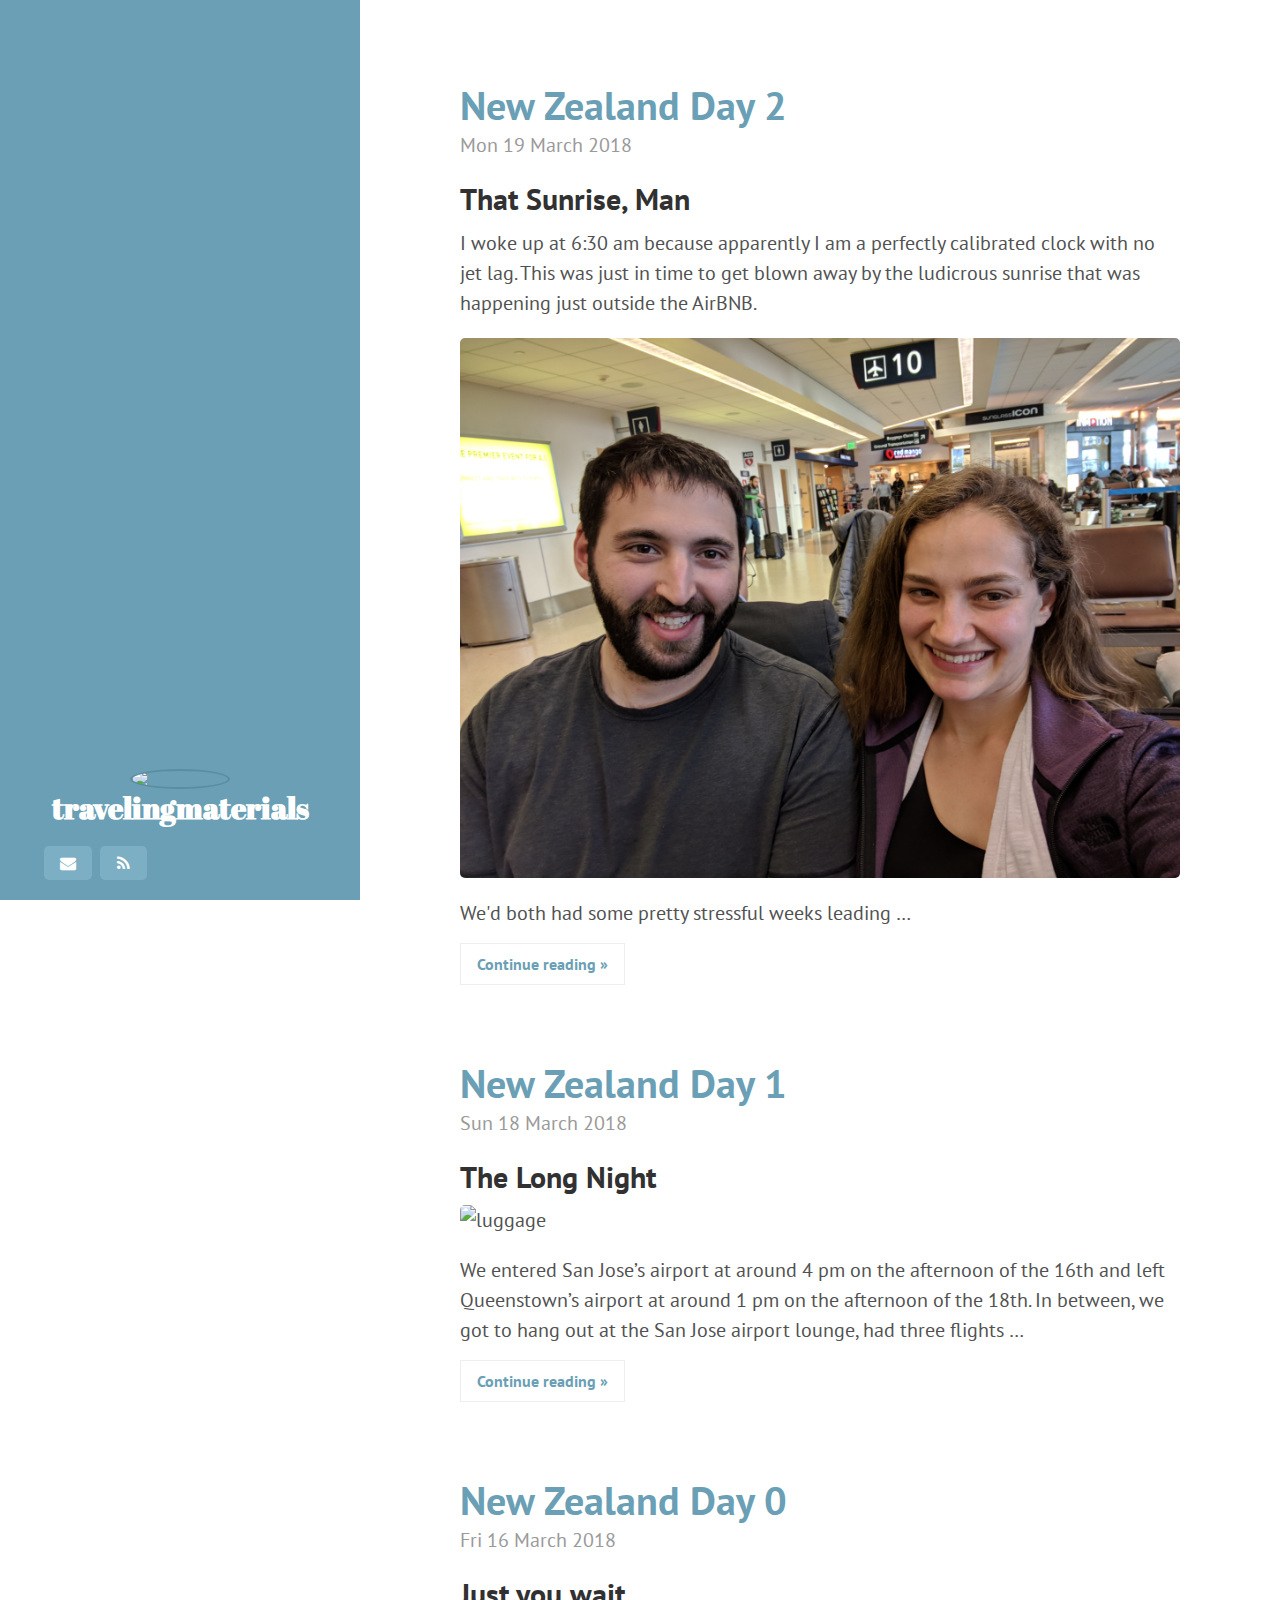
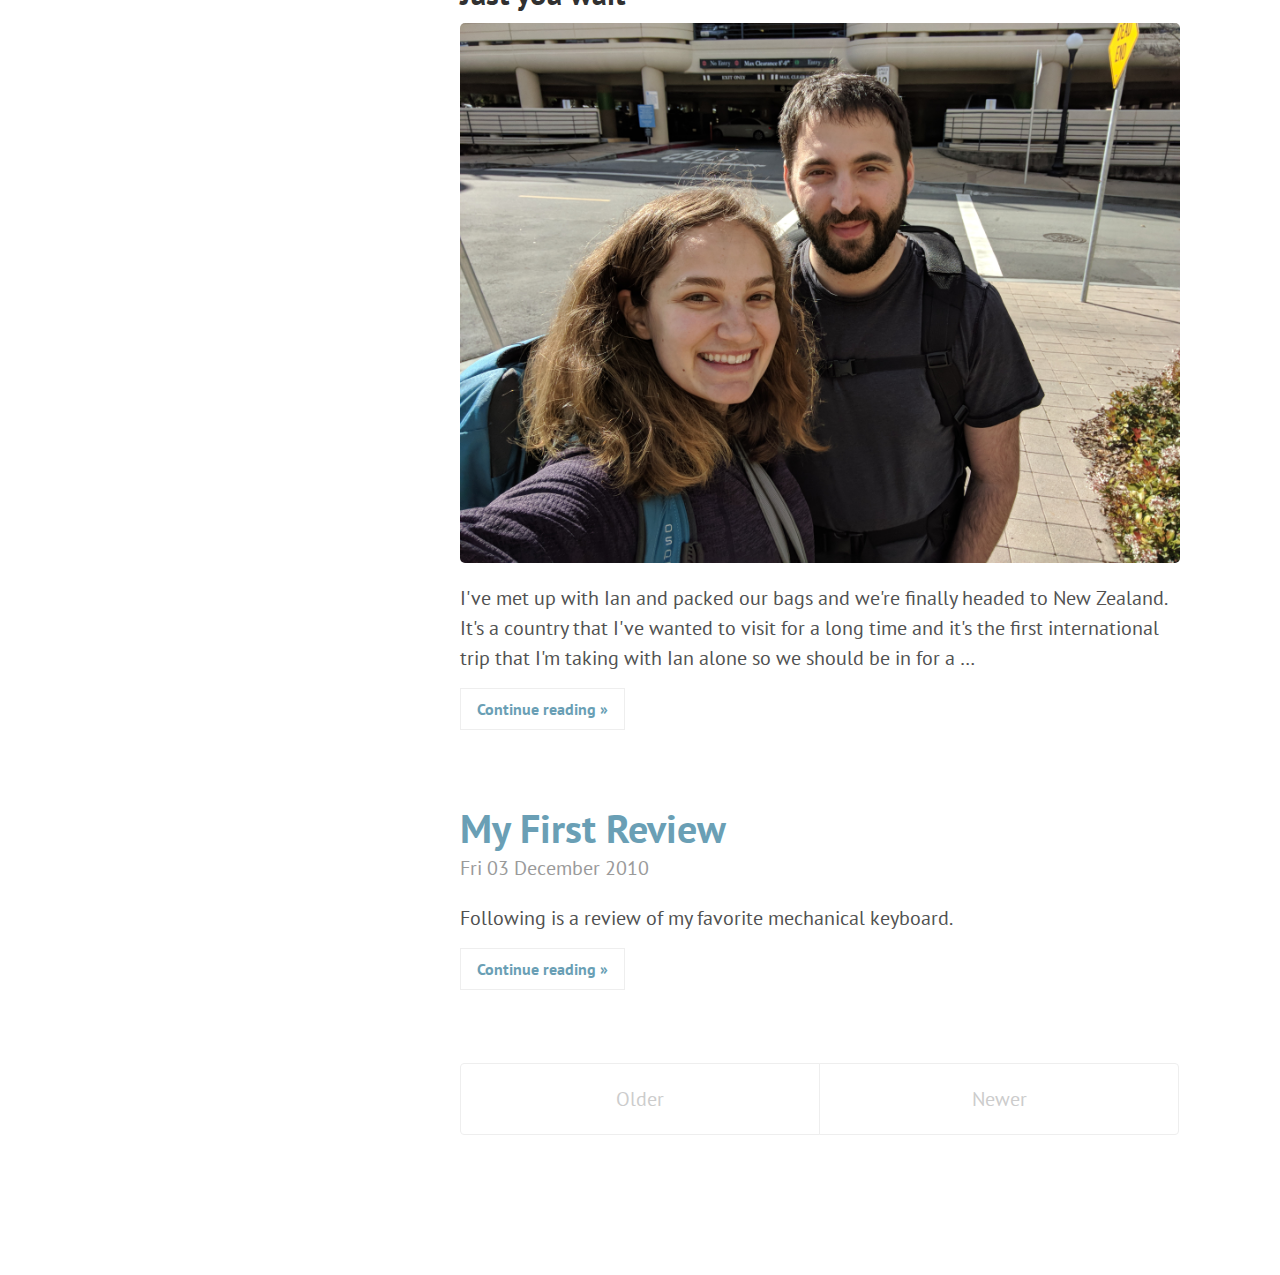
==== commit 1edb094b: "Update documentation" ====
--- a/index.html
+++ b/index.html
@@ -50,6 +50,19 @@
 </div>		<div class="content container">
 	<div class="posts">
 			<div class="post">
+				<h1 class="post-title" href="./new-zealand-day-2.html#new-zealand-day-2">
+					<a href="./new-zealand-day-2.html#new-zealand-day-2">New Zealand Day 2</a>
+				</h1>
+				<span class="post-date">Mon 19 March 2018</span>
+				<p>
+					<h2>That Sunrise, Man</h2>
+<p>I woke up at 6:30 am because apparently I am a perfectly calibrated clock with no jet lag. This was just in time to get blown away by the ludicrous sunrise that was happening just outside the AirBNB. </p>
+<p><img alt="ready" src="images/nz003.jpg"></p>
+<p>We'd both had some pretty stressful weeks leading …</p>
+				</p>
+				<a class="read-more" href="new-zealand-day-2.html">Continue reading »</a>
+			</div>
+			<div class="post">
 				<h1 class="post-title" href="./new-zealand-day-1.html#new-zealand-day-1">
 					<a href="./new-zealand-day-1.html#new-zealand-day-1">New Zealand Day 1</a>
 				</h1>
@@ -57,7 +70,7 @@
 				<p>
 					<h2>The Long Night</h2>
 <p><img alt="luggage" src="images/nz002.jpg"></p>
-<p>We entered San Jose's airport at around 4 pm on the afternoon of the 16th and left Queenstown's airport at around 1 pm on the afternnon of the 18th. So just getting here was a sizable adventure. We got to hang out at the lounge at San …</p>
+<p>We entered San Jose’s airport at around 4 pm on the afternoon of the 16th and left Queenstown’s airport at around 1 pm on the afternoon of the 18th. In between, we got to hang out at the San Jose airport lounge, had three flights …</p>
 				</p>
 				<a class="read-more" href="new-zealand-day-1.html">Continue reading »</a>
 			</div>
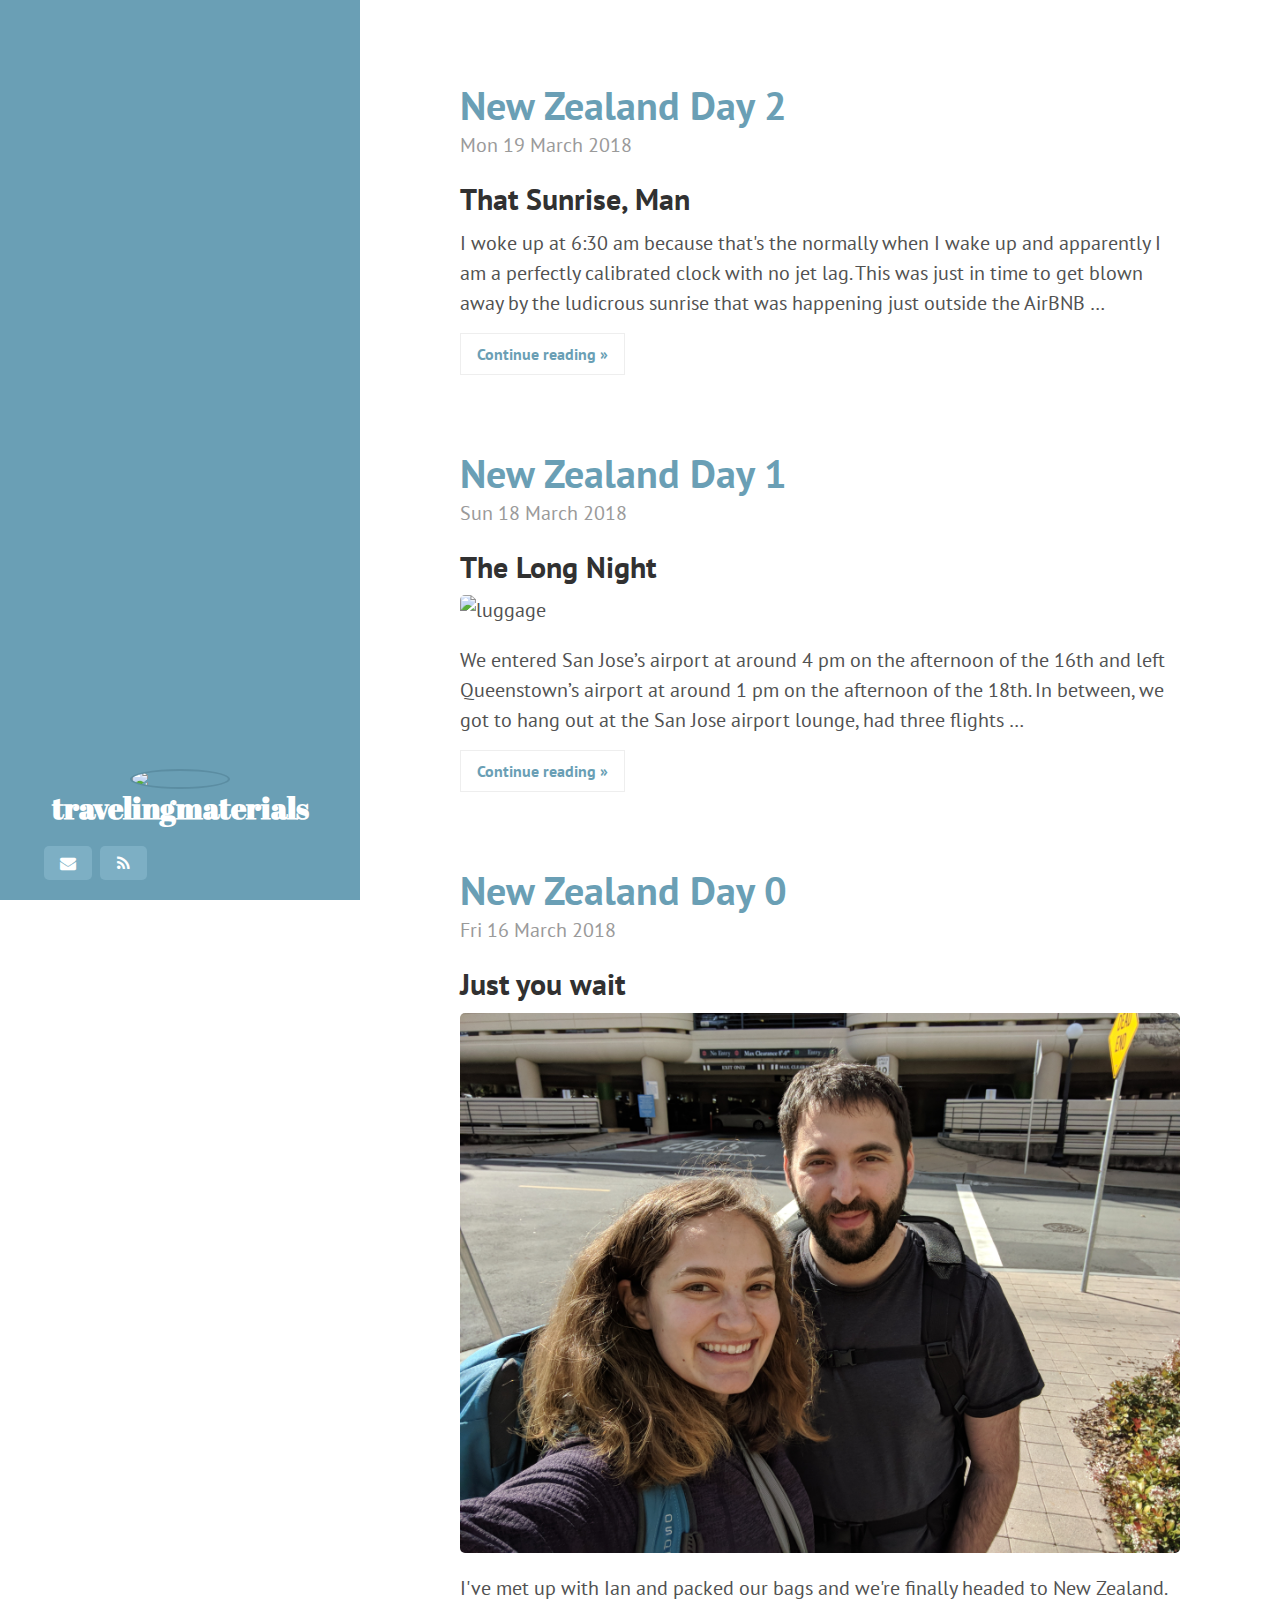
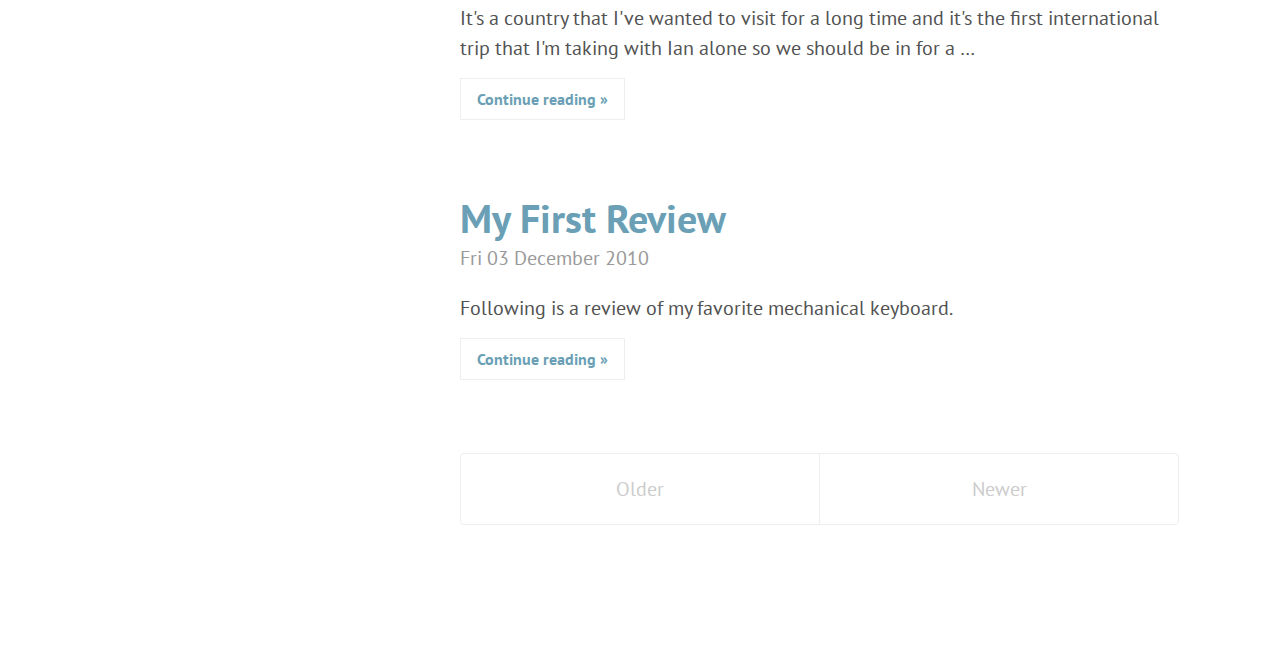
==== commit 882ac439: "Update documentation" ====
--- a/index.html
+++ b/index.html
@@ -56,9 +56,7 @@
 				<span class="post-date">Mon 19 March 2018</span>
 				<p>
 					<h2>That Sunrise, Man</h2>
-<p>I woke up at 6:30 am because apparently I am a perfectly calibrated clock with no jet lag. This was just in time to get blown away by the ludicrous sunrise that was happening just outside the AirBNB. </p>
-<p><img alt="ready" src="images/nz003.jpg"></p>
-<p>We'd both had some pretty stressful weeks leading …</p>
+<p>I woke up at 6:30 am because that's the normally when I wake up and apparently I am a perfectly calibrated clock with no jet lag. This was just in time to get blown away by the ludicrous sunrise that was happening just outside the AirBNB …</p>
 				</p>
 				<a class="read-more" href="new-zealand-day-2.html">Continue reading »</a>
 			</div>
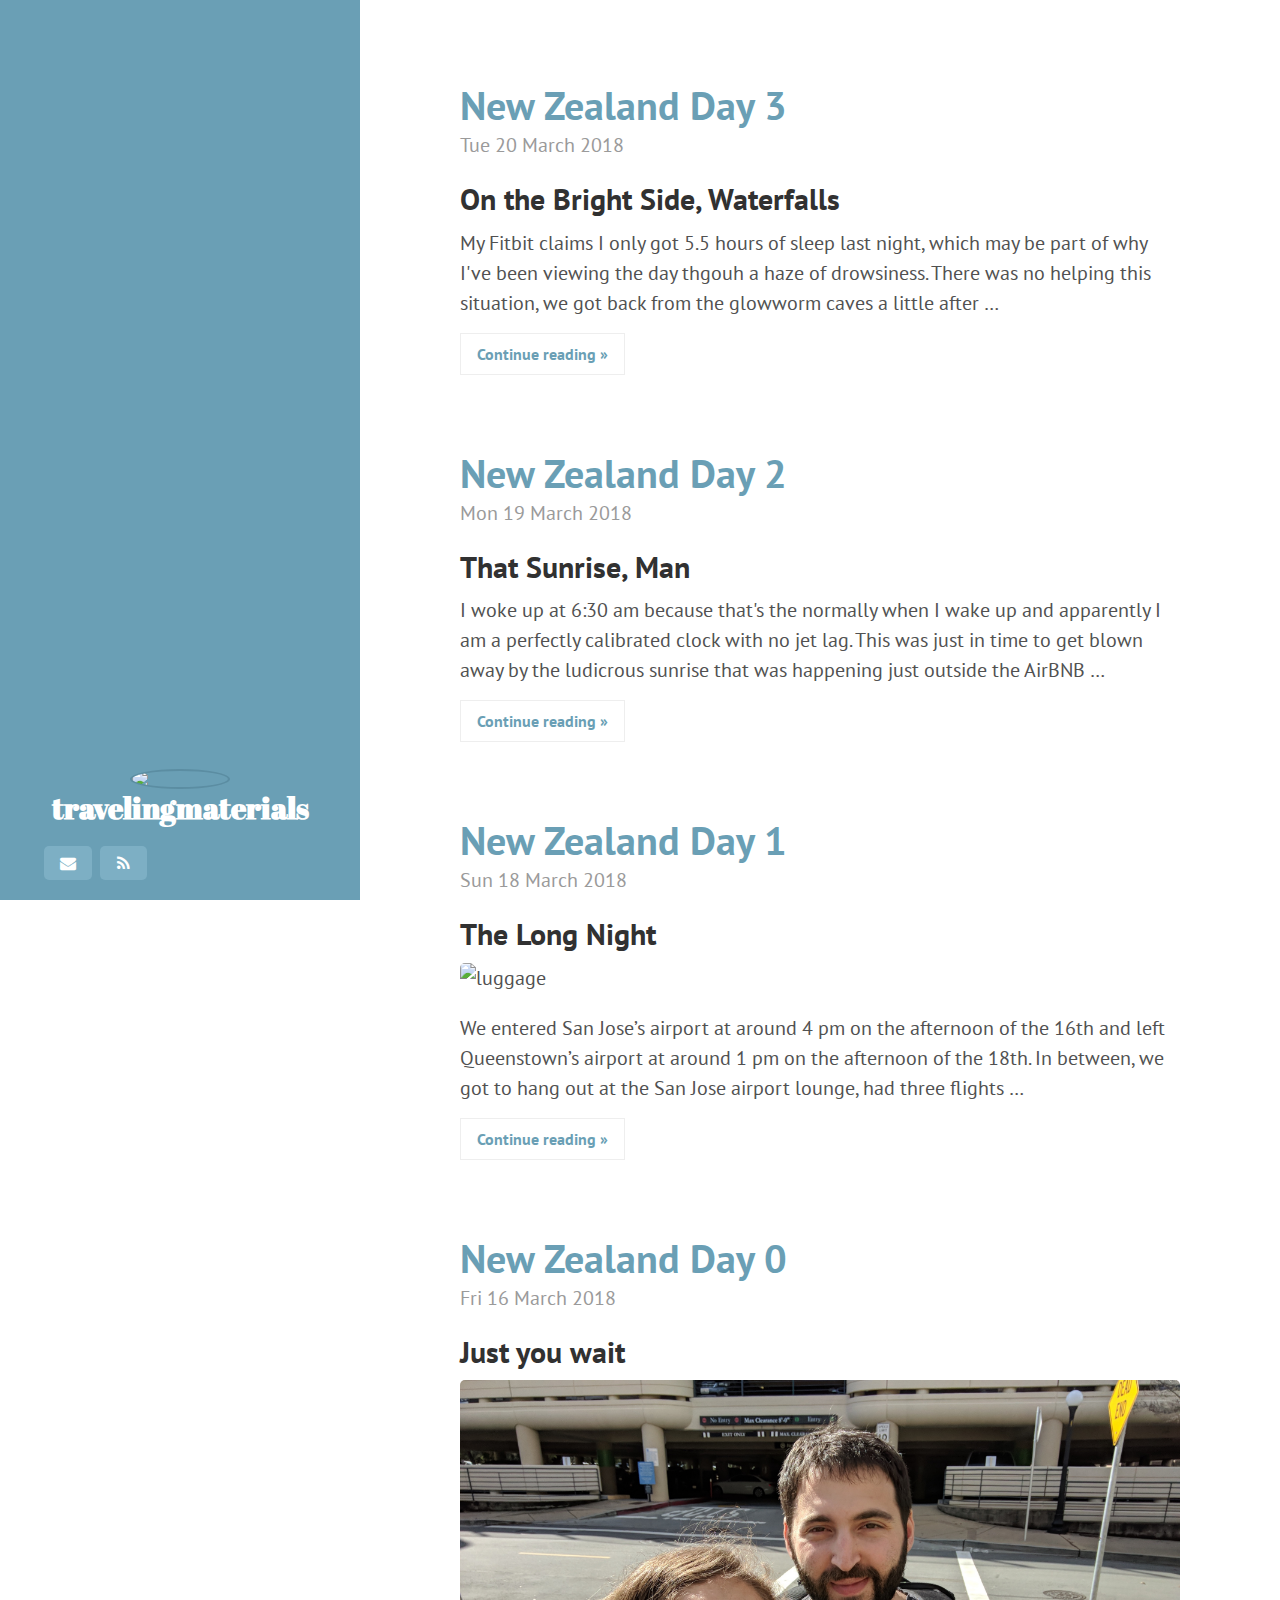
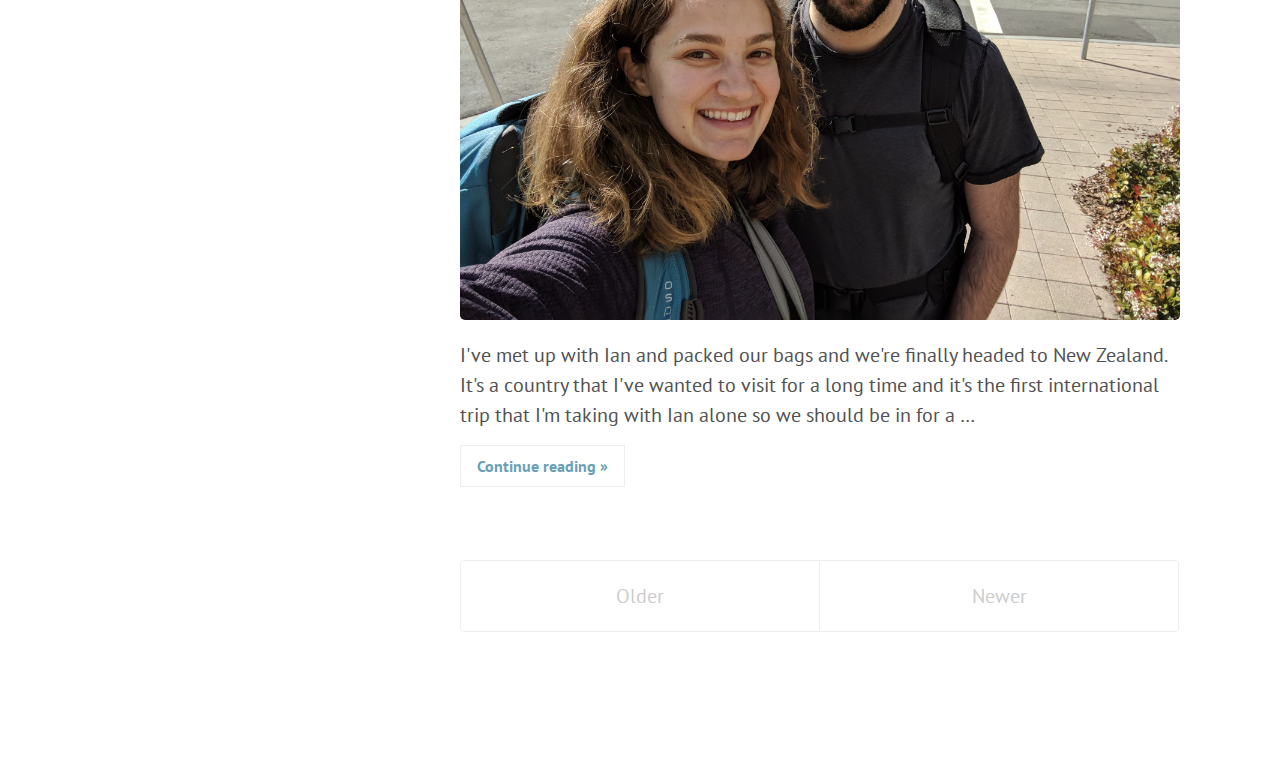
==== commit 998d0de2: "Update documentation" ====
--- a/index.html
+++ b/index.html
@@ -50,6 +50,17 @@
 </div>		<div class="content container">
 	<div class="posts">
 			<div class="post">
+				<h1 class="post-title" href="./new-zealand-day-3.html#new-zealand-day-3">
+					<a href="./new-zealand-day-3.html#new-zealand-day-3">New Zealand Day 3</a>
+				</h1>
+				<span class="post-date">Tue 20 March 2018</span>
+				<p>
+					<h2>On the Bright Side, Waterfalls</h2>
+<p>My Fitbit claims I only got 5.5 hours of sleep last night, which may be part of why I've been viewing the day thgouh a haze of drowsiness. There was no helping this situation, we got back from the glowworm caves a little after …</p>
+				</p>
+				<a class="read-more" href="new-zealand-day-3.html">Continue reading »</a>
+			</div>
+			<div class="post">
 				<h1 class="post-title" href="./new-zealand-day-2.html#new-zealand-day-2">
 					<a href="./new-zealand-day-2.html#new-zealand-day-2">New Zealand Day 2</a>
 				</h1>
@@ -84,16 +95,6 @@
 				</p>
 				<a class="read-more" href="new-zealand-day-0.html">Continue reading »</a>
 			</div>
-			<div class="post">
-				<h1 class="post-title" href="./my-first-review.html#my-first-review">
-					<a href="./my-first-review.html#my-first-review">My First Review</a>
-				</h1>
-				<span class="post-date">Fri 03 December 2010</span>
-				<p>
-					<p>Following is a review of my favorite mechanical keyboard.</p>
-				</p>
-				<a class="read-more" href="my-first-review.html">Continue reading »</a>
-			</div>
 	</div>
 	<div class="pagination">
 		<span class="pagination-item older">Older</span>
